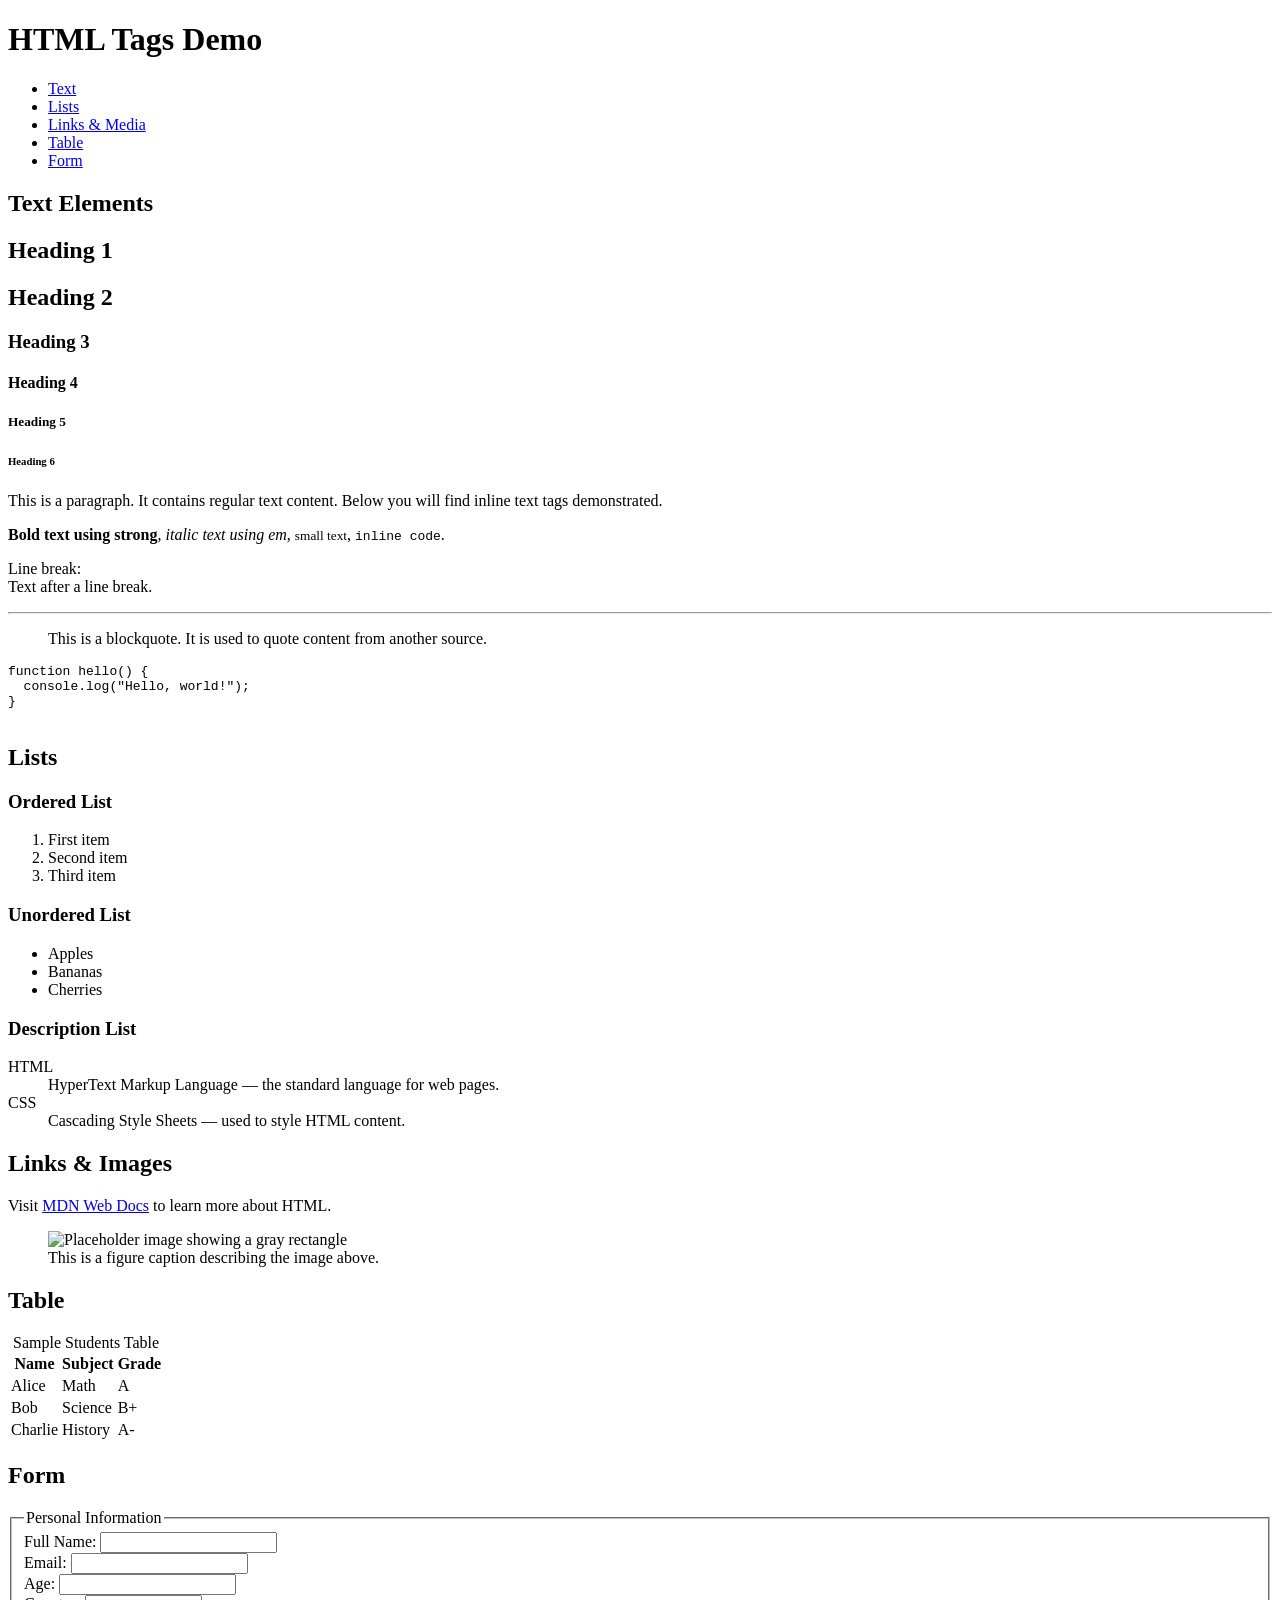
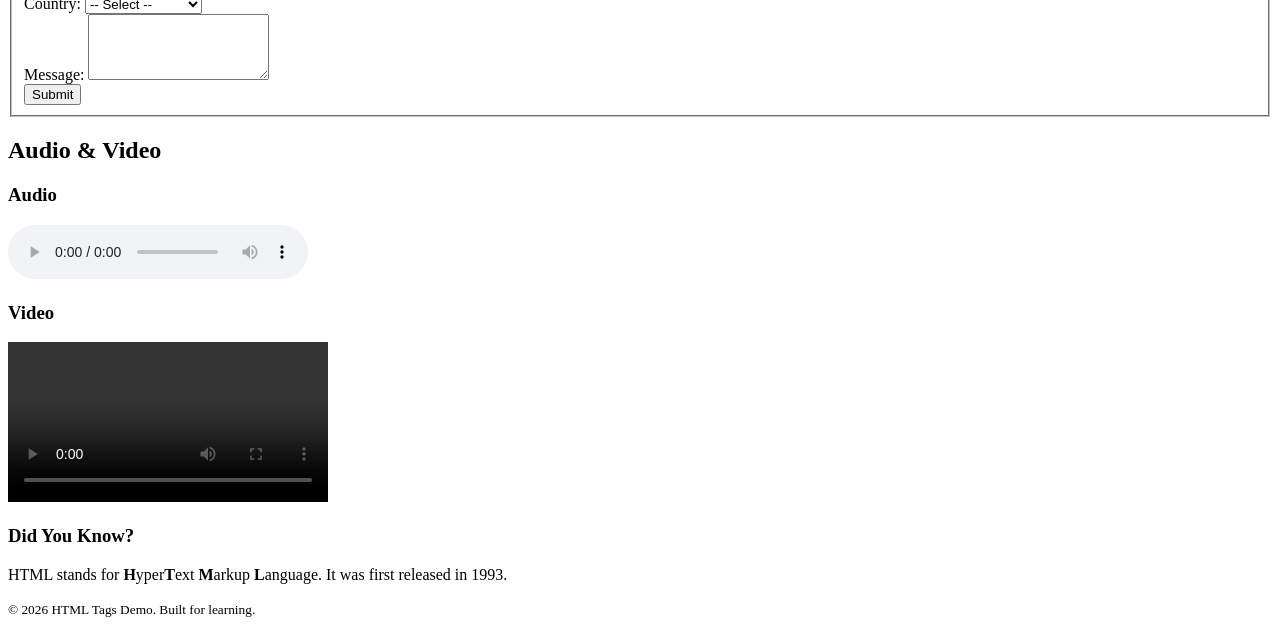
==== index.html @ 5ddc7e0e "html file" ====
<!DOCTYPE html>
<html lang="en">
<head>
  <meta charset="UTF-8">
  <meta name="viewport" content="width=device-width, initial-scale=1.0">
  <title>HTML Tags Demo</title>
</head>
<body>

  <header>
    <h1>HTML Tags Demo</h1>
    <nav>
      <ul>
        <li><a href="#text">Text</a></li>
        <li><a href="#lists">Lists</a></li>
        <li><a href="#media">Links &amp; Media</a></li>
        <li><a href="#table">Table</a></li>
        <li><a href="#form">Form</a></li>
      </ul>
    </nav>
  </header>

  <main>

    <!-- Text Elements -->
    <section id="text">
      <h2>Text Elements</h2>

      <h1>Heading 1</h1>
      <h2>Heading 2</h2>
      <h3>Heading 3</h3>
      <h4>Heading 4</h4>
      <h5>Heading 5</h5>
      <h6>Heading 6</h6>

      <p>This is a paragraph. It contains regular text content. Below you will find inline text tags demonstrated.</p>

      <p>
        <strong>Bold text using strong</strong>,
        <em>italic text using em</em>,
        <small>small text</small>,
        <code>inline code</code>.
      </p>

      <p>Line break:<br>Text after a line break.</p>

      <hr>

      <blockquote>
        This is a blockquote. It is used to quote content from another source.
      </blockquote>

      <pre>
function hello() {
  console.log("Hello, world!");
}
      </pre>
    </section>

    <!-- Lists -->
    <section id="lists">
      <h2>Lists</h2>

      <h3>Ordered List</h3>
      <ol>
        <li>First item</li>
        <li>Second item</li>
        <li>Third item</li>
      </ol>

      <h3>Unordered List</h3>
      <ul>
        <li>Apples</li>
        <li>Bananas</li>
        <li>Cherries</li>
      </ul>

      <h3>Description List</h3>
      <dl>
        <dt>HTML</dt>
        <dd>HyperText Markup Language — the standard language for web pages.</dd>
        <dt>CSS</dt>
        <dd>Cascading Style Sheets — used to style HTML content.</dd>
      </dl>
    </section>

    <!-- Links and Images -->
    <section id="media">
      <h2>Links &amp; Images</h2>

      <p>Visit <a href="https://developer.mozilla.org" target="_blank">MDN Web Docs</a> to learn more about HTML.</p>

      <figure>
        <img src="https://placehold.co/600x200" alt="Placeholder image showing a gray rectangle">
        <figcaption>This is a figure caption describing the image above.</figcaption>
      </figure>
    </section>

    <!-- Table -->
    <section id="table">
      <h2>Table</h2>

      <table>
        <caption>Sample Students Table</caption>
        <thead>
          <tr>
            <th>Name</th>
            <th>Subject</th>
            <th>Grade</th>
          </tr>
        </thead>
        <tbody>
          <tr>
            <td>Alice</td>
            <td>Math</td>
            <td>A</td>
          </tr>
          <tr>
            <td>Bob</td>
            <td>Science</td>
            <td>B+</td>
          </tr>
          <tr>
            <td>Charlie</td>
            <td>History</td>
            <td>A-</td>
          </tr>
        </tbody>
      </table>
    </section>

    <!-- Form -->
    <section id="form">
      <h2>Form</h2>

      <form>
        <fieldset>
          <legend>Personal Information</legend>

          <div>
            <label for="name">Full Name:</label>
            <input type="text" id="name" name="name">
          </div>

          <div>
            <label for="email">Email:</label>
            <input type="email" id="email" name="email">
          </div>

          <div>
            <label for="age">Age:</label>
            <input type="number" id="age" name="age">
          </div>

          <div>
            <label for="country">Country:</label>
            <select id="country" name="country">
              <option value="">-- Select --</option>
              <option value="jp">Japan</option>
              <option value="us">United States</option>
              <option value="uk">United Kingdom</option>
            </select>
          </div>

          <div>
            <label for="message">Message:</label>
            <textarea id="message" name="message" rows="4"></textarea>
          </div>

          <div>
            <button type="submit">Submit</button>
          </div>
        </fieldset>
      </form>
    </section>

    <!-- Audio and Video -->
    <section id="audio-video">
      <h2>Audio &amp; Video</h2>

      <h3>Audio</h3>
      <audio controls>
        <source src="sample.mp3" type="audio/mpeg">
        Your browser does not support the audio element.
      </audio>

      <h3>Video</h3>
      <video controls width="320">
        <source src="sample.mp4" type="video/mp4">
        Your browser does not support the video element.
      </video>
    </section>

    <aside>
      <h3>Did You Know?</h3>
      <p>HTML stands for <strong>H</strong>yper<strong>T</strong>ext <strong>M</strong>arkup <strong>L</strong>anguage. It was first released in 1993.</p>
    </aside>

  </main>

  <footer>
    <p><small>&copy; 2026 HTML Tags Demo. Built for learning.</small></p>
  </footer>

</body>
</html>
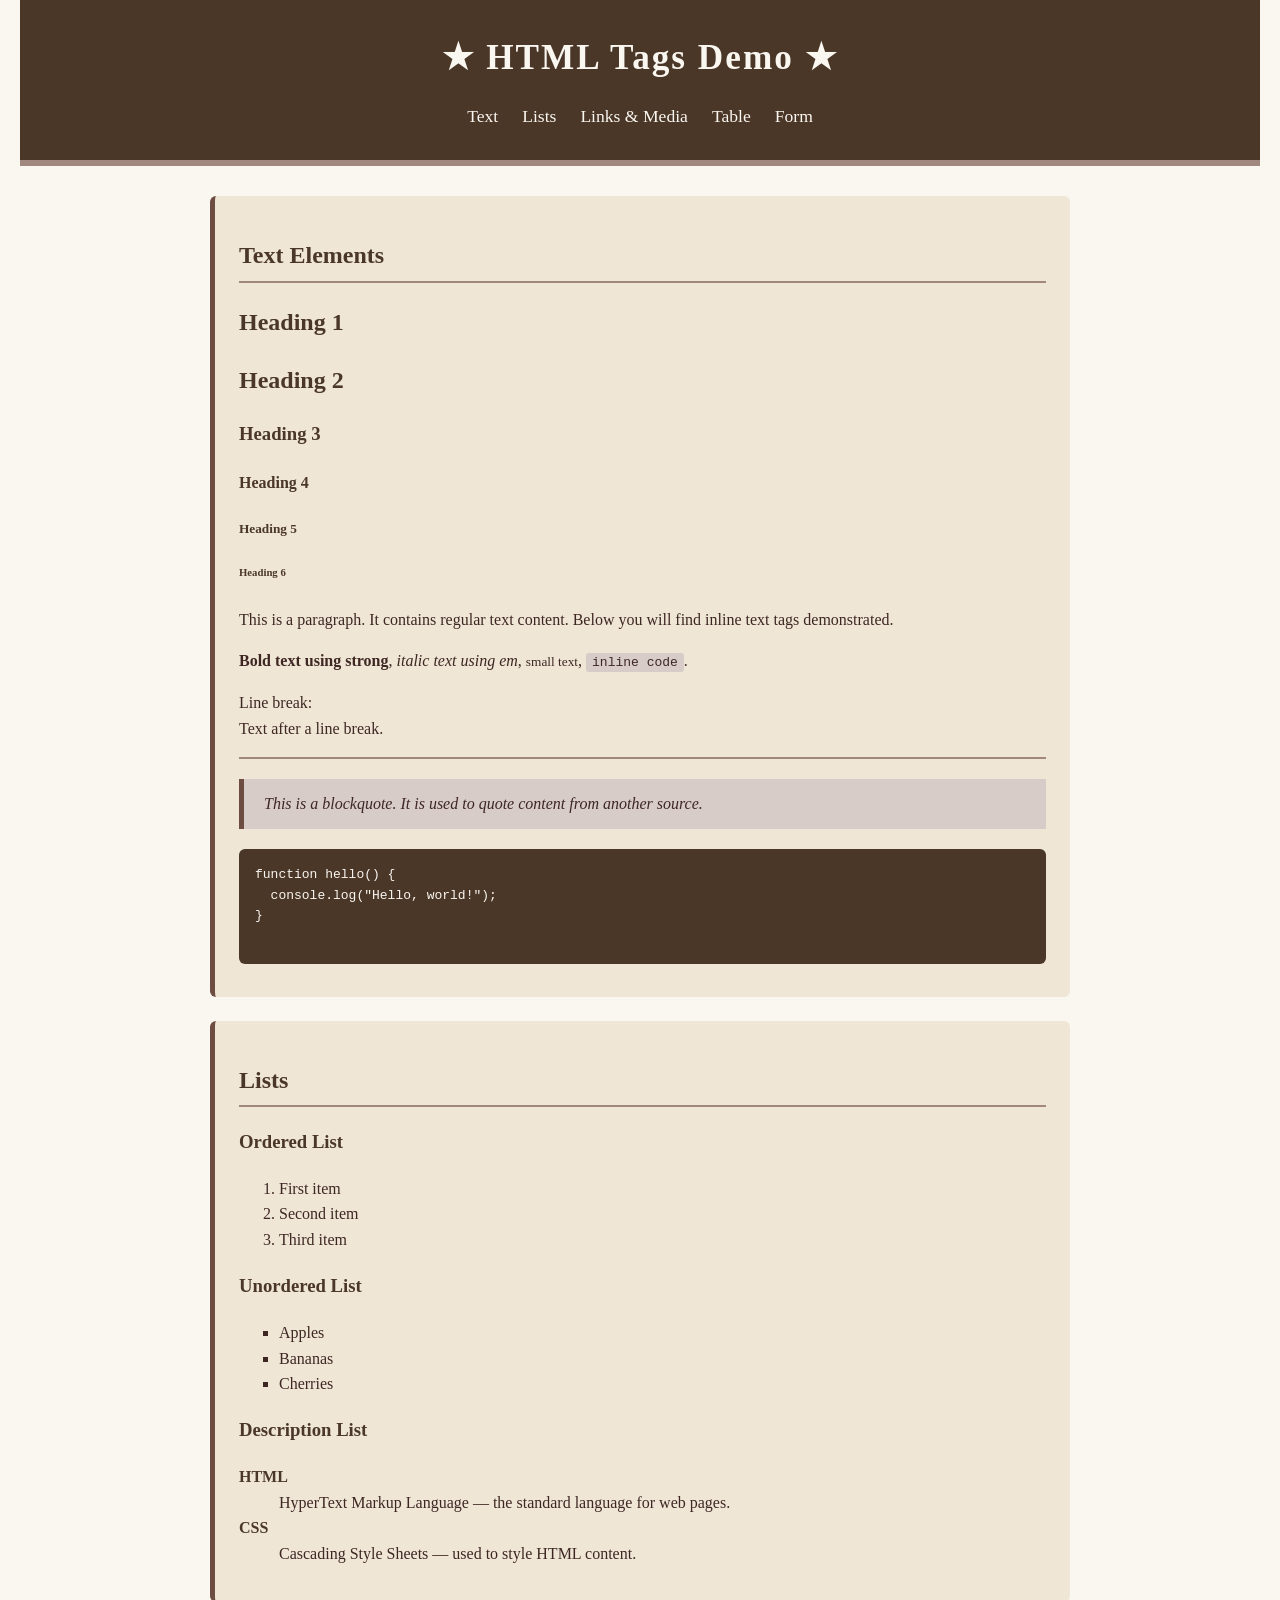
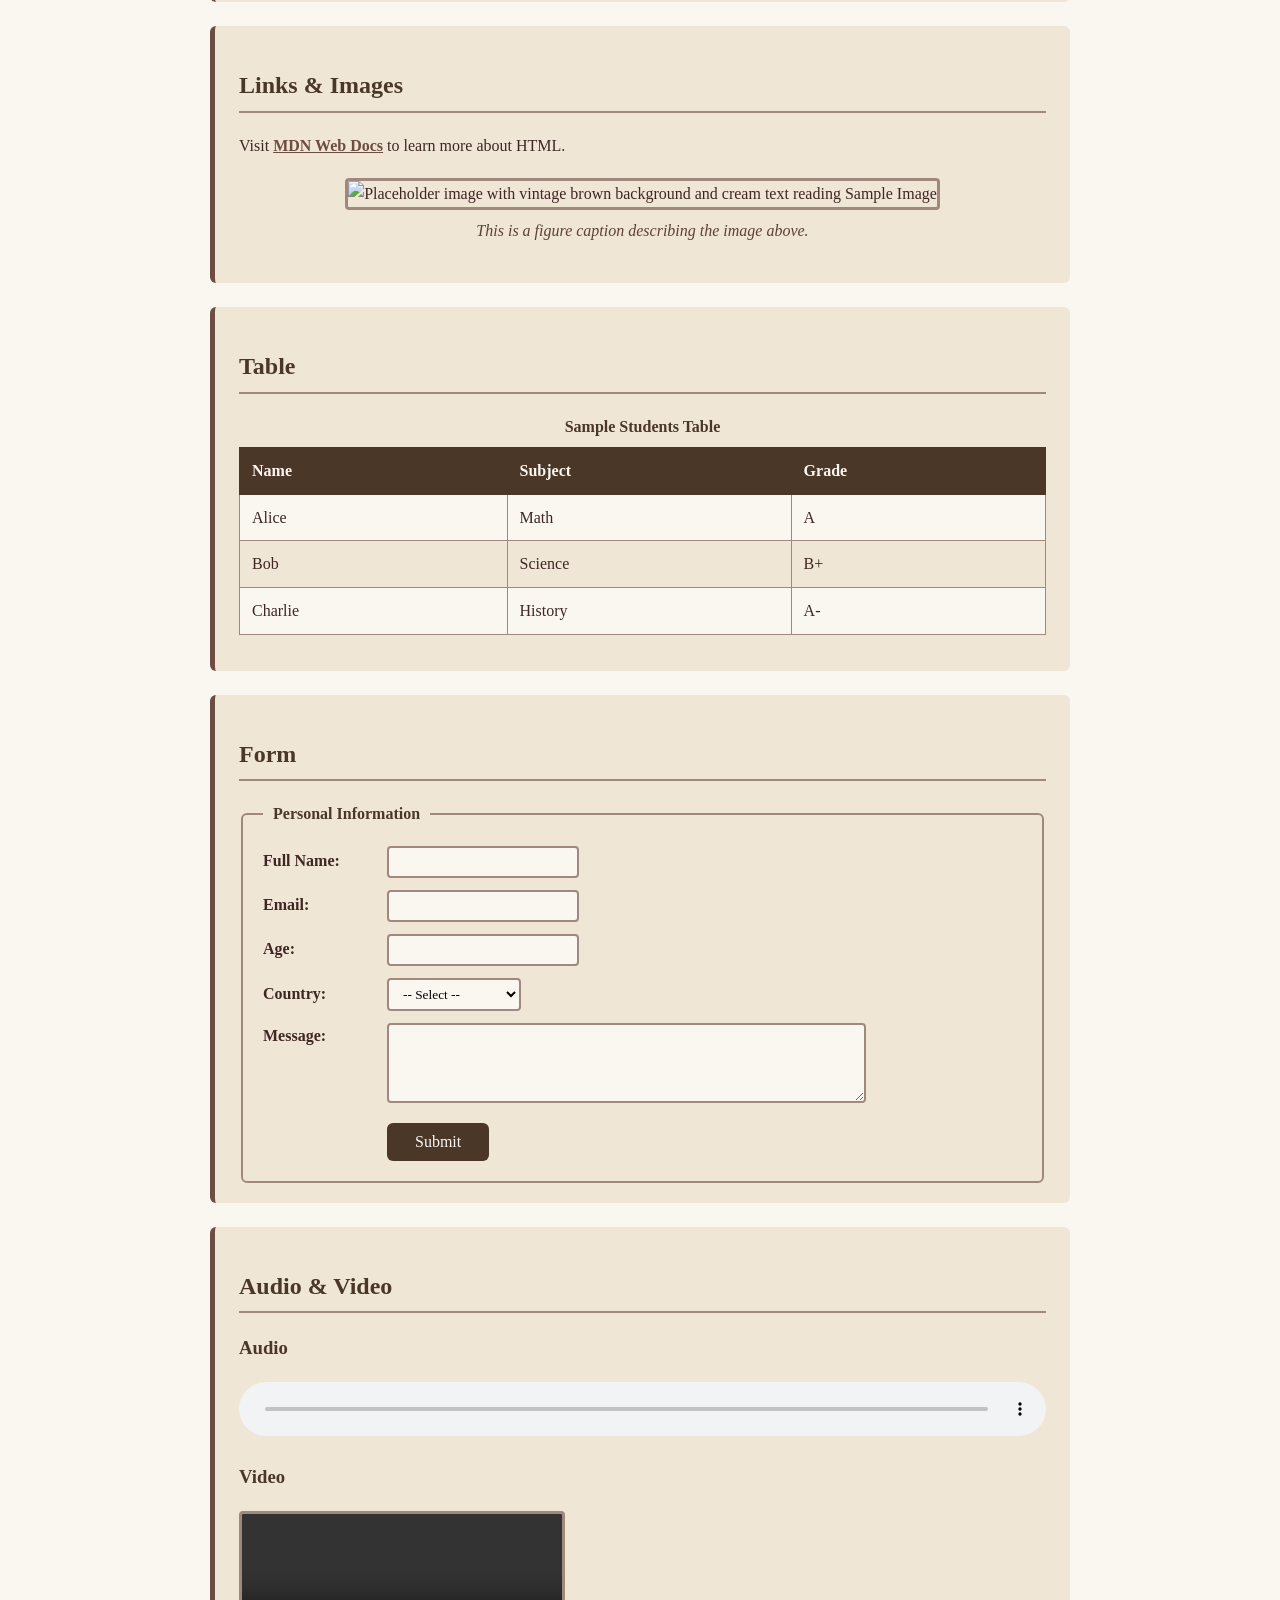
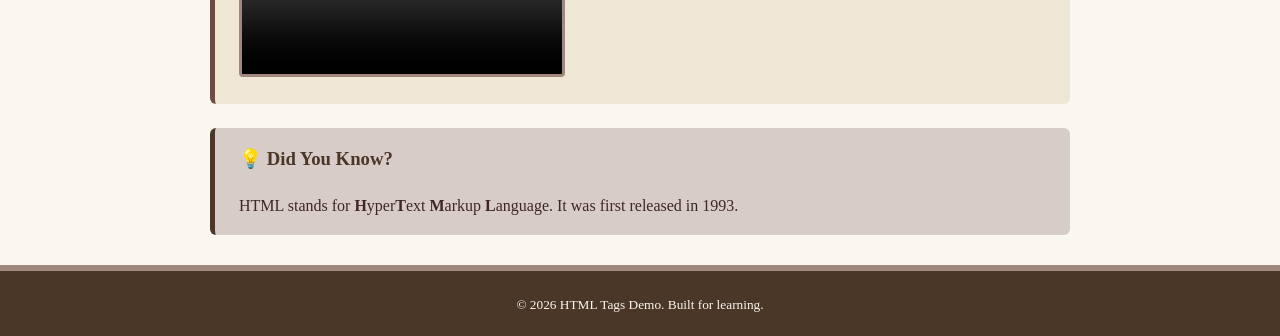
==== commit 0883528b: "update index.html" ====
--- a/index.html
+++ b/index.html
@@ -1,206 +1,607 @@
-<!DOCTYPE html>
+<!doctype html>
 <html lang="en">
-<head>
-  <meta charset="UTF-8">
-  <meta name="viewport" content="width=device-width, initial-scale=1.0">
-  <title>HTML Tags Demo</title>
-</head>
-<body>
-
-  <header>
-    <h1>HTML Tags Demo</h1>
-    <nav>
-      <ul>
-        <li><a href="#text">Text</a></li>
-        <li><a href="#lists">Lists</a></li>
-        <li><a href="#media">Links &amp; Media</a></li>
-        <li><a href="#table">Table</a></li>
-        <li><a href="#form">Form</a></li>
-      </ul>
-    </nav>
-  </header>
-
-  <main>
-
-    <!-- Text Elements -->
-    <section id="text">
-      <h2>Text Elements</h2>
-
-      <h1>Heading 1</h1>
-      <h2>Heading 2</h2>
-      <h3>Heading 3</h3>
-      <h4>Heading 4</h4>
-      <h5>Heading 5</h5>
-      <h6>Heading 6</h6>
-
-      <p>This is a paragraph. It contains regular text content. Below you will find inline text tags demonstrated.</p>
-
-      <p>
-        <strong>Bold text using strong</strong>,
-        <em>italic text using em</em>,
-        <small>small text</small>,
-        <code>inline code</code>.
-      </p>
-
-      <p>Line break:<br>Text after a line break.</p>
-
-      <hr>
-
-      <blockquote>
-        This is a blockquote. It is used to quote content from another source.
-      </blockquote>
-
-      <pre>
+  <head>
+    <meta charset="UTF-8" />
+    <meta name="viewport" content="width=device-width, initial-scale=1.0" />
+    <title>HTML Tags Demo</title>
+  </head>
+  <body
+    style="
+      margin: 0;
+      background: #faf6f0;
+      color: #3e2723;
+      font-family: Georgia, &quot;Times New Roman&quot;, serif;
+      line-height: 1.6;
+      padding: 0 20px;
+    "
+  >
+    <header
+      style="
+        background: #4a3728;
+        color: #faf6f0;
+        padding: 30px 20px;
+        text-align: center;
+        border-bottom: 6px solid #a1887f;
+      "
+    >
+      <h1 style="margin: 0; font-size: 2.2em; letter-spacing: 2px">
+        &#9733; HTML Tags Demo &#9733;
+      </h1>
+      <nav>
+        <ul
+          style="
+            list-style: none;
+            padding: 0;
+            margin: 16px 0 0;
+            display: flex;
+            justify-content: center;
+            gap: 24px;
+            flex-wrap: wrap;
+          "
+        >
+          <li>
+            <a
+              href="#text"
+              style="
+                color: #faf6f0;
+                text-decoration: none;
+                font-size: 1.1em;
+                border-bottom: 2px solid transparent;
+                padding-bottom: 4px;
+              "
+              >Text</a
+            >
+          </li>
+          <li>
+            <a
+              href="#lists"
+              style="
+                color: #faf6f0;
+                text-decoration: none;
+                font-size: 1.1em;
+                border-bottom: 2px solid transparent;
+                padding-bottom: 4px;
+              "
+              >Lists</a
+            >
+          </li>
+          <li>
+            <a
+              href="#media"
+              style="
+                color: #faf6f0;
+                text-decoration: none;
+                font-size: 1.1em;
+                border-bottom: 2px solid transparent;
+                padding-bottom: 4px;
+              "
+              >Links &amp; Media</a
+            >
+          </li>
+          <li>
+            <a
+              href="#table"
+              style="
+                color: #faf6f0;
+                text-decoration: none;
+                font-size: 1.1em;
+                border-bottom: 2px solid transparent;
+                padding-bottom: 4px;
+              "
+              >Table</a
+            >
+          </li>
+          <li>
+            <a
+              href="#form"
+              style="
+                color: #faf6f0;
+                text-decoration: none;
+                font-size: 1.1em;
+                border-bottom: 2px solid transparent;
+                padding-bottom: 4px;
+              "
+              >Form</a
+            >
+          </li>
+        </ul>
+      </nav>
+    </header>
+
+    <main style="max-width: 860px; margin: 30px auto">
+      <!-- Text Elements -->
+      <section
+        id="text"
+        style="
+          background: #efe6d6;
+          padding: 20px 24px;
+          border-radius: 6px;
+          margin-bottom: 24px;
+          border-left: 5px solid #6d4c41;
+        "
+      >
+        <h2
+          style="
+            color: #4a3728;
+            border-bottom: 2px solid #a1887f;
+            padding-bottom: 6px;
+          "
+        >
+          Text Elements
+        </h2>
+
+        <h1 style="color: #4a3728">Heading 1</h1>
+        <h2 style="color: #4a3728">Heading 2</h2>
+        <h3 style="color: #4a3728">Heading 3</h3>
+        <h4 style="color: #4a3728">Heading 4</h4>
+        <h5 style="color: #4a3728">Heading 5</h5>
+        <h6 style="color: #4a3728">Heading 6</h6>
+
+        <p>
+          This is a paragraph. It contains regular text content. Below you will
+          find inline text tags demonstrated.
+        </p>
+
+        <p>
+          <strong>Bold text using strong</strong>,
+          <em>italic text using em</em>, <small>small text</small>,
+          <code
+            style="background: #d7ccc8; padding: 2px 6px; border-radius: 3px"
+            >inline code</code
+          >.
+        </p>
+
+        <p>Line break:<br />Text after a line break.</p>
+
+        <hr style="border: none; border-top: 2px solid #a1887f" />
+
+        <blockquote
+          style="
+            background: #d7ccc8;
+            padding: 12px 20px;
+            border-left: 5px solid #6d4c41;
+            margin: 20px 0;
+            font-style: italic;
+          "
+        >
+          This is a blockquote. It is used to quote content from another source.
+        </blockquote>
+
+        <pre
+          style="
+            background: #4a3728;
+            color: #faf6f0;
+            padding: 16px;
+            border-radius: 6px;
+            overflow-x: auto;
+          "
+        >
 function hello() {
   console.log("Hello, world!");
 }
-      </pre>
-    </section>
-
-    <!-- Lists -->
-    <section id="lists">
-      <h2>Lists</h2>
-
-      <h3>Ordered List</h3>
-      <ol>
-        <li>First item</li>
-        <li>Second item</li>
-        <li>Third item</li>
-      </ol>
-
-      <h3>Unordered List</h3>
-      <ul>
-        <li>Apples</li>
-        <li>Bananas</li>
-        <li>Cherries</li>
-      </ul>
-
-      <h3>Description List</h3>
-      <dl>
-        <dt>HTML</dt>
-        <dd>HyperText Markup Language — the standard language for web pages.</dd>
-        <dt>CSS</dt>
-        <dd>Cascading Style Sheets — used to style HTML content.</dd>
-      </dl>
-    </section>
-
-    <!-- Links and Images -->
-    <section id="media">
-      <h2>Links &amp; Images</h2>
-
-      <p>Visit <a href="https://developer.mozilla.org" target="_blank">MDN Web Docs</a> to learn more about HTML.</p>
-
-      <figure>
-        <img src="https://placehold.co/600x200" alt="Placeholder image showing a gray rectangle">
-        <figcaption>This is a figure caption describing the image above.</figcaption>
-      </figure>
-    </section>
-
-    <!-- Table -->
-    <section id="table">
-      <h2>Table</h2>
-
-      <table>
-        <caption>Sample Students Table</caption>
-        <thead>
-          <tr>
-            <th>Name</th>
-            <th>Subject</th>
-            <th>Grade</th>
-          </tr>
-        </thead>
-        <tbody>
-          <tr>
-            <td>Alice</td>
-            <td>Math</td>
-            <td>A</td>
-          </tr>
-          <tr>
-            <td>Bob</td>
-            <td>Science</td>
-            <td>B+</td>
-          </tr>
-          <tr>
-            <td>Charlie</td>
-            <td>History</td>
-            <td>A-</td>
-          </tr>
-        </tbody>
-      </table>
-    </section>
-
-    <!-- Form -->
-    <section id="form">
-      <h2>Form</h2>
-
-      <form>
-        <fieldset>
-          <legend>Personal Information</legend>
-
-          <div>
-            <label for="name">Full Name:</label>
-            <input type="text" id="name" name="name">
-          </div>
-
-          <div>
-            <label for="email">Email:</label>
-            <input type="email" id="email" name="email">
-          </div>
-
-          <div>
-            <label for="age">Age:</label>
-            <input type="number" id="age" name="age">
-          </div>
-
-          <div>
-            <label for="country">Country:</label>
-            <select id="country" name="country">
-              <option value="">-- Select --</option>
-              <option value="jp">Japan</option>
-              <option value="us">United States</option>
-              <option value="uk">United Kingdom</option>
-            </select>
-          </div>
-
-          <div>
-            <label for="message">Message:</label>
-            <textarea id="message" name="message" rows="4"></textarea>
-          </div>
-
-          <div>
-            <button type="submit">Submit</button>
-          </div>
-        </fieldset>
-      </form>
-    </section>
-
-    <!-- Audio and Video -->
-    <section id="audio-video">
-      <h2>Audio &amp; Video</h2>
-
-      <h3>Audio</h3>
-      <audio controls>
-        <source src="sample.mp3" type="audio/mpeg">
-        Your browser does not support the audio element.
-      </audio>
-
-      <h3>Video</h3>
-      <video controls width="320">
-        <source src="sample.mp4" type="video/mp4">
-        Your browser does not support the video element.
-      </video>
-    </section>
-
-    <aside>
-      <h3>Did You Know?</h3>
-      <p>HTML stands for <strong>H</strong>yper<strong>T</strong>ext <strong>M</strong>arkup <strong>L</strong>anguage. It was first released in 1993.</p>
-    </aside>
-
-  </main>
-
-  <footer>
-    <p><small>&copy; 2026 HTML Tags Demo. Built for learning.</small></p>
-  </footer>
-
-</body>
+      </pre
+        >
+      </section>
+
+      <!-- Lists -->
+      <section
+        id="lists"
+        style="
+          background: #efe6d6;
+          padding: 20px 24px;
+          border-radius: 6px;
+          margin-bottom: 24px;
+          border-left: 5px solid #6d4c41;
+        "
+      >
+        <h2
+          style="
+            color: #4a3728;
+            border-bottom: 2px solid #a1887f;
+            padding-bottom: 6px;
+          "
+        >
+          Lists
+        </h2>
+
+        <h3 style="color: #4a3728">Ordered List</h3>
+        <ol>
+          <li>First item</li>
+          <li>Second item</li>
+          <li>Third item</li>
+        </ol>
+
+        <h3 style="color: #4a3728">Unordered List</h3>
+        <ul style="list-style-type: square">
+          <li>Apples</li>
+          <li>Bananas</li>
+          <li>Cherries</li>
+        </ul>
+
+        <h3 style="color: #4a3728">Description List</h3>
+        <dl>
+          <dt style="font-weight: bold; color: #4a3728">HTML</dt>
+          <dd>
+            HyperText Markup Language — the standard language for web pages.
+          </dd>
+          <dt style="font-weight: bold; color: #4a3728">CSS</dt>
+          <dd>Cascading Style Sheets — used to style HTML content.</dd>
+        </dl>
+      </section>
+
+      <!-- Links and Images -->
+      <section
+        id="media"
+        style="
+          background: #efe6d6;
+          padding: 20px 24px;
+          border-radius: 6px;
+          margin-bottom: 24px;
+          border-left: 5px solid #6d4c41;
+        "
+      >
+        <h2
+          style="
+            color: #4a3728;
+            border-bottom: 2px solid #a1887f;
+            padding-bottom: 6px;
+          "
+        >
+          Links &amp; Images
+        </h2>
+
+        <p>
+          Visit
+          <a
+            href="https://developer.mozilla.org"
+            target="_blank"
+            style="color: #6d4c41; font-weight: bold"
+            >MDN Web Docs</a
+          >
+          to learn more about HTML.
+        </p>
+
+        <figure style="margin: 20px 0; text-align: center">
+          <img
+            src="https://placehold.co/600x200/4a3728/faf6f0?text=Sample+Image"
+            alt="Placeholder image with vintage brown background and cream text reading Sample Image"
+            style="
+              max-width: 100%;
+              height: auto;
+              border: 3px solid #a1887f;
+              border-radius: 4px;
+            "
+          />
+          <figcaption
+            style="margin-top: 8px; font-style: italic; color: #5d4037"
+          >
+            This is a figure caption describing the image above.
+          </figcaption>
+        </figure>
+      </section>
+
+      <!-- Table -->
+      <section
+        id="table"
+        style="
+          background: #efe6d6;
+          padding: 20px 24px;
+          border-radius: 6px;
+          margin-bottom: 24px;
+          border-left: 5px solid #6d4c41;
+        "
+      >
+        <h2
+          style="
+            color: #4a3728;
+            border-bottom: 2px solid #a1887f;
+            padding-bottom: 6px;
+          "
+        >
+          Table
+        </h2>
+
+        <table style="width: 100%; border-collapse: collapse; margin: 16px 0">
+          <caption
+            style="margin-bottom: 8px; font-weight: bold; color: #4a3728"
+          >
+            Sample Students Table
+          </caption>
+          <thead>
+            <tr style="background: #4a3728; color: #faf6f0">
+              <th
+                style="
+                  padding: 10px 12px;
+                  border: 1px solid #4a3728;
+                  text-align: left;
+                "
+              >
+                Name
+              </th>
+              <th
+                style="
+                  padding: 10px 12px;
+                  border: 1px solid #4a3728;
+                  text-align: left;
+                "
+              >
+                Subject
+              </th>
+              <th
+                style="
+                  padding: 10px 12px;
+                  border: 1px solid #4a3728;
+                  text-align: left;
+                "
+              >
+                Grade
+              </th>
+            </tr>
+          </thead>
+          <tbody>
+            <tr style="background: #faf6f0">
+              <td style="padding: 10px 12px; border: 1px solid #a1887f">
+                Alice
+              </td>
+              <td style="padding: 10px 12px; border: 1px solid #a1887f">
+                Math
+              </td>
+              <td style="padding: 10px 12px; border: 1px solid #a1887f">A</td>
+            </tr>
+            <tr style="background: #efe6d6">
+              <td style="padding: 10px 12px; border: 1px solid #a1887f">Bob</td>
+              <td style="padding: 10px 12px; border: 1px solid #a1887f">
+                Science
+              </td>
+              <td style="padding: 10px 12px; border: 1px solid #a1887f">B+</td>
+            </tr>
+            <tr style="background: #faf6f0">
+              <td style="padding: 10px 12px; border: 1px solid #a1887f">
+                Charlie
+              </td>
+              <td style="padding: 10px 12px; border: 1px solid #a1887f">
+                History
+              </td>
+              <td style="padding: 10px 12px; border: 1px solid #a1887f">A-</td>
+            </tr>
+          </tbody>
+        </table>
+      </section>
+
+      <!-- Form -->
+      <section
+        id="form"
+        style="
+          background: #efe6d6;
+          padding: 20px 24px;
+          border-radius: 6px;
+          margin-bottom: 24px;
+          border-left: 5px solid #6d4c41;
+        "
+      >
+        <h2
+          style="
+            color: #4a3728;
+            border-bottom: 2px solid #a1887f;
+            padding-bottom: 6px;
+          "
+        >
+          Form
+        </h2>
+
+        <form>
+          <fieldset
+            style="border: 2px solid #a1887f; padding: 20px; border-radius: 6px"
+          >
+            <legend style="padding: 0 10px; font-weight: bold; color: #4a3728">
+              Personal Information
+            </legend>
+
+            <div style="margin-bottom: 12px">
+              <label
+                for="name"
+                style="display: inline-block; width: 120px; font-weight: bold"
+                >Full Name:</label
+              >
+              <input
+                type="text"
+                id="name"
+                name="name"
+                style="
+                  padding: 6px 10px;
+                  border: 2px solid #a1887f;
+                  border-radius: 4px;
+                  background: #faf6f0;
+                  font-family: inherit;
+                "
+              />
+            </div>
+
+            <div style="margin-bottom: 12px">
+              <label
+                for="email"
+                style="display: inline-block; width: 120px; font-weight: bold"
+                >Email:</label
+              >
+              <input
+                type="email"
+                id="email"
+                name="email"
+                style="
+                  padding: 6px 10px;
+                  border: 2px solid #a1887f;
+                  border-radius: 4px;
+                  background: #faf6f0;
+                  font-family: inherit;
+                "
+              />
+            </div>
+
+            <div style="margin-bottom: 12px">
+              <label
+                for="age"
+                style="display: inline-block; width: 120px; font-weight: bold"
+                >Age:</label
+              >
+              <input
+                type="number"
+                id="age"
+                name="age"
+                style="
+                  padding: 6px 10px;
+                  border: 2px solid #a1887f;
+                  border-radius: 4px;
+                  background: #faf6f0;
+                  font-family: inherit;
+                "
+              />
+            </div>
+
+            <div style="margin-bottom: 12px">
+              <label
+                for="country"
+                style="display: inline-block; width: 120px; font-weight: bold"
+                >Country:</label
+              >
+              <select
+                id="country"
+                name="country"
+                style="
+                  padding: 6px 10px;
+                  border: 2px solid #a1887f;
+                  border-radius: 4px;
+                  background: #faf6f0;
+                  font-family: inherit;
+                "
+              >
+                <option value="">-- Select --</option>
+                <option value="jp">Japan</option>
+                <option value="us">United States</option>
+                <option value="uk">United Kingdom</option>
+              </select>
+            </div>
+
+            <div style="margin-bottom: 12px">
+              <label
+                for="message"
+                style="
+                  display: inline-block;
+                  width: 120px;
+                  font-weight: bold;
+                  vertical-align: top;
+                "
+                >Message:</label
+              >
+              <textarea
+                id="message"
+                name="message"
+                rows="4"
+                style="
+                  padding: 6px 10px;
+                  border: 2px solid #a1887f;
+                  border-radius: 4px;
+                  background: #faf6f0;
+                  font-family: inherit;
+                  width: 60%;
+                "
+              ></textarea>
+            </div>
+
+            <div style="margin-left: 124px">
+              <button
+                type="submit"
+                style="
+                  background: #4a3728;
+                  color: #faf6f0;
+                  border: none;
+                  padding: 10px 28px;
+                  border-radius: 6px;
+                  font-size: 1em;
+                  font-family: inherit;
+                  cursor: pointer;
+                "
+              >
+                Submit
+              </button>
+            </div>
+          </fieldset>
+        </form>
+      </section>
+
+      <!-- Audio and Video -->
+      <section
+        id="audio-video"
+        style="
+          background: #efe6d6;
+          padding: 20px 24px;
+          border-radius: 6px;
+          margin-bottom: 24px;
+          border-left: 5px solid #6d4c41;
+        "
+      >
+        <h2
+          style="
+            color: #4a3728;
+            border-bottom: 2px solid #a1887f;
+            padding-bottom: 6px;
+          "
+        >
+          Audio &amp; Video
+        </h2>
+
+        <h3 style="color: #4a3728">Audio</h3>
+        <audio controls style="width: 100%">
+          <source src="sample.mp3" type="audio/mpeg" />
+          Your browser does not support the audio element.
+        </audio>
+
+        <h3 style="color: #4a3728">Video</h3>
+        <video
+          controls
+          width="320"
+          style="
+            max-width: 100%;
+            height: auto;
+            border: 3px solid #a1887f;
+            border-radius: 4px;
+          "
+        >
+          <source src="sample.mp4" type="video/mp4" />
+          Your browser does not support the video element.
+        </video>
+      </section>
+
+      <aside
+        style="
+          background: #d7ccc8;
+          padding: 16px 24px;
+          border-radius: 6px;
+          margin-bottom: 24px;
+          border-left: 5px solid #4a3728;
+        "
+      >
+        <h3 style="color: #4a3728; margin-top: 0">&#128161; Did You Know?</h3>
+        <p style="margin-bottom: 0">
+          HTML stands for <strong>H</strong>yper<strong>T</strong>ext
+          <strong>M</strong>arkup <strong>L</strong>anguage. It was first
+          released in 1993.
+        </p>
+      </aside>
+    </main>
+
+    <footer
+      style="
+        background: #4a3728;
+        color: #faf6f0;
+        text-align: center;
+        padding: 20px;
+        margin: 0 -20px;
+        border-top: 6px solid #a1887f;
+      "
+    >
+      <p style="margin: 0">
+        <small>&copy; 2026 HTML Tags Demo. Built for learning.</small>
+      </p>
+    </footer>
+  </body>
 </html>
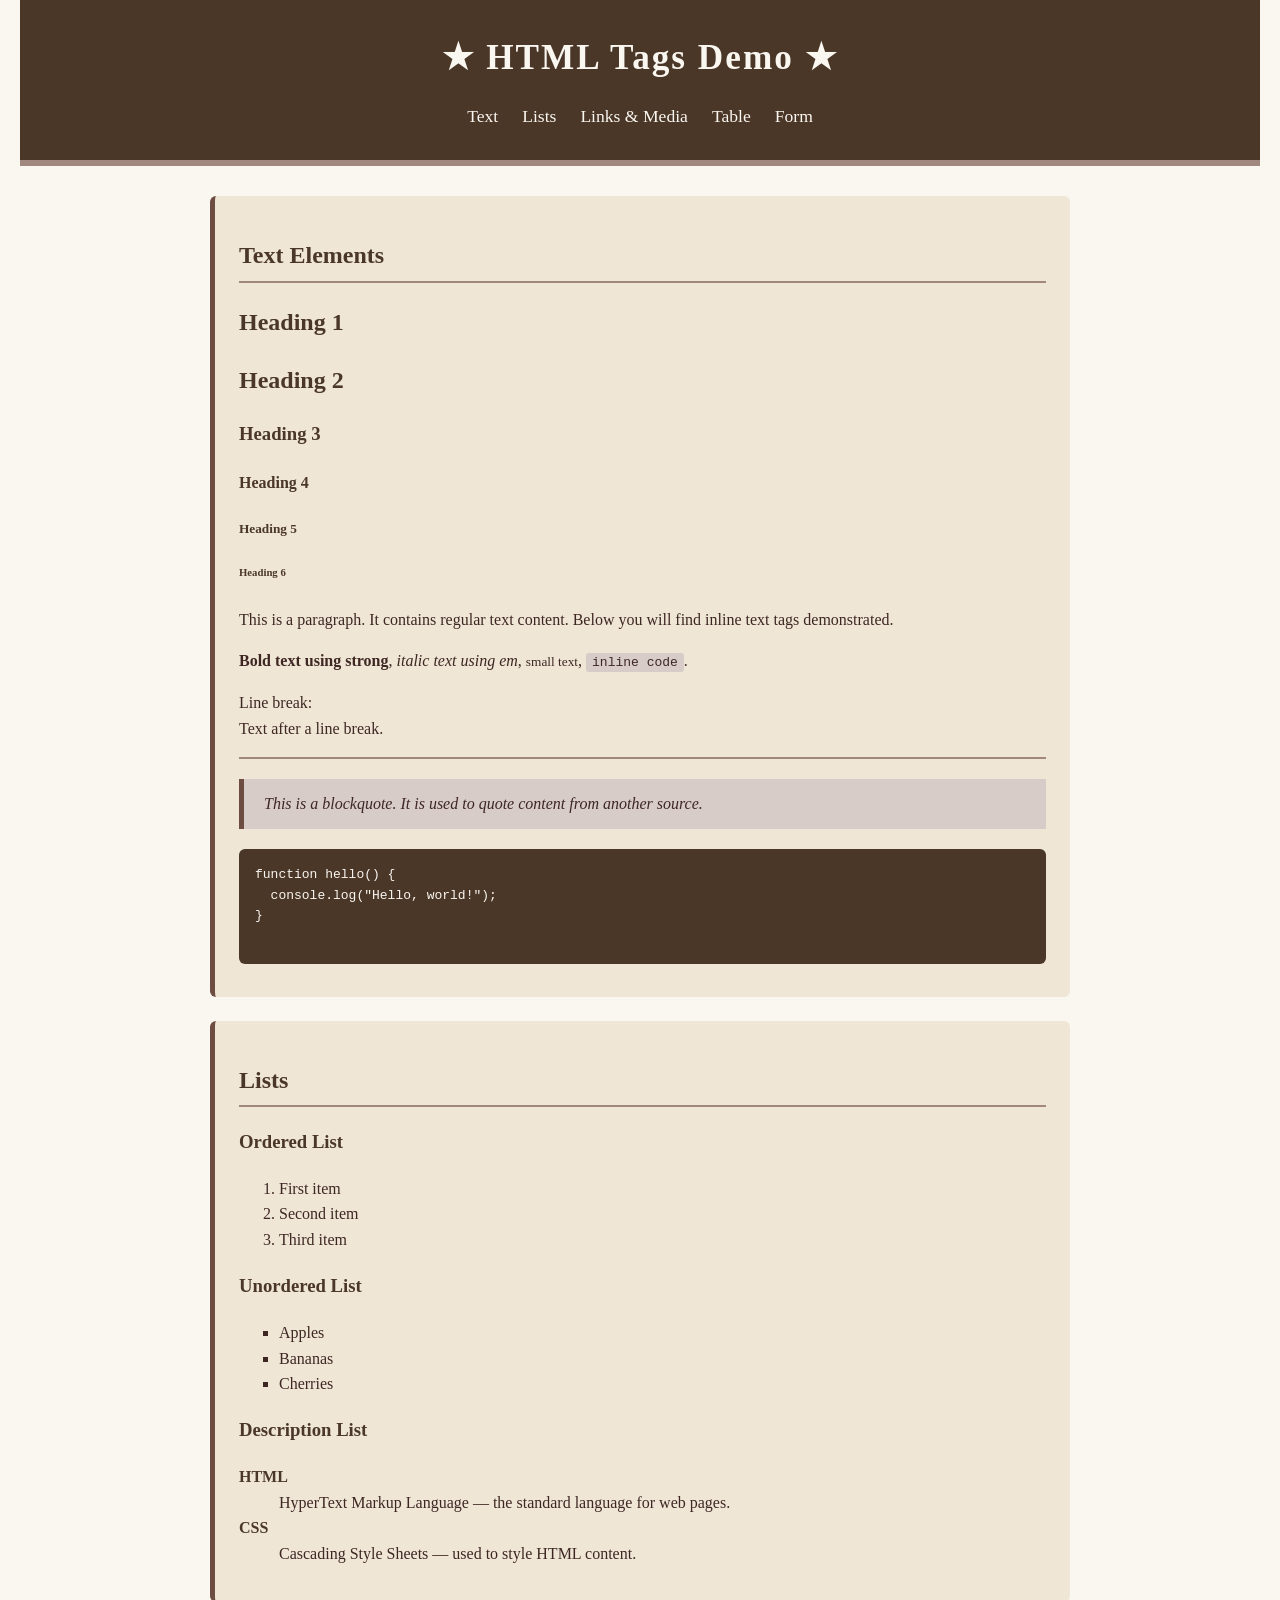
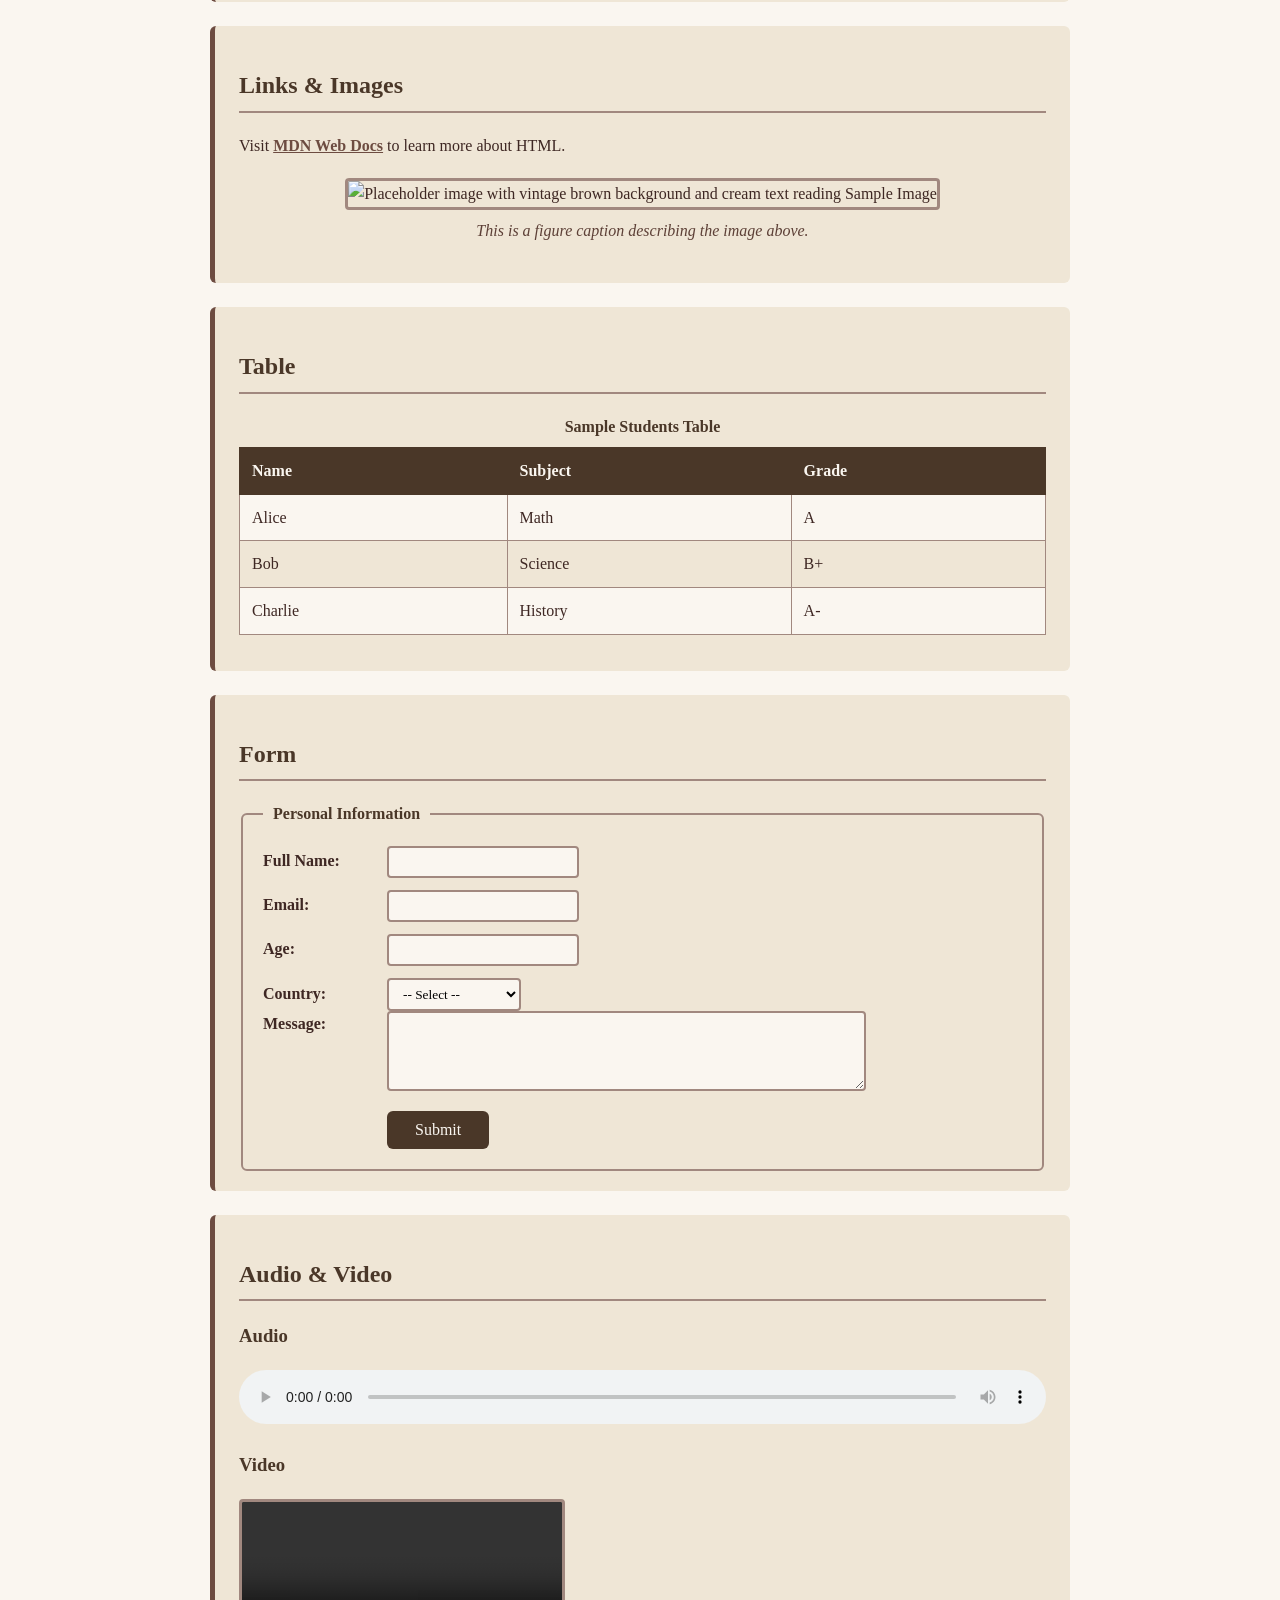
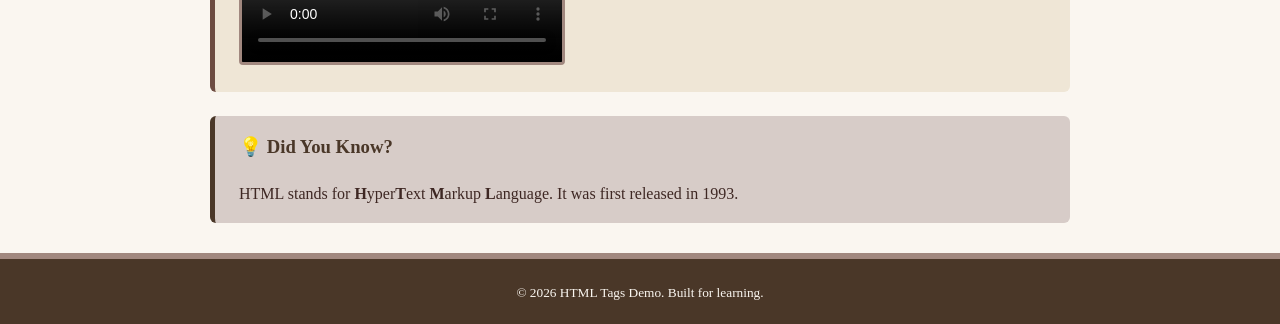
==== commit 1ae6397d: "update all" ====
--- a/index.html
+++ b/index.html
@@ -457,7 +457,7 @@
               />
             </div>
 
-            <div style="margin-bottom: 12px">
+            <div gstyle="margin-bottom: 12px">
               <label
                 for="country"
                 style="display: inline-block; width: 120px; font-weight: bold"
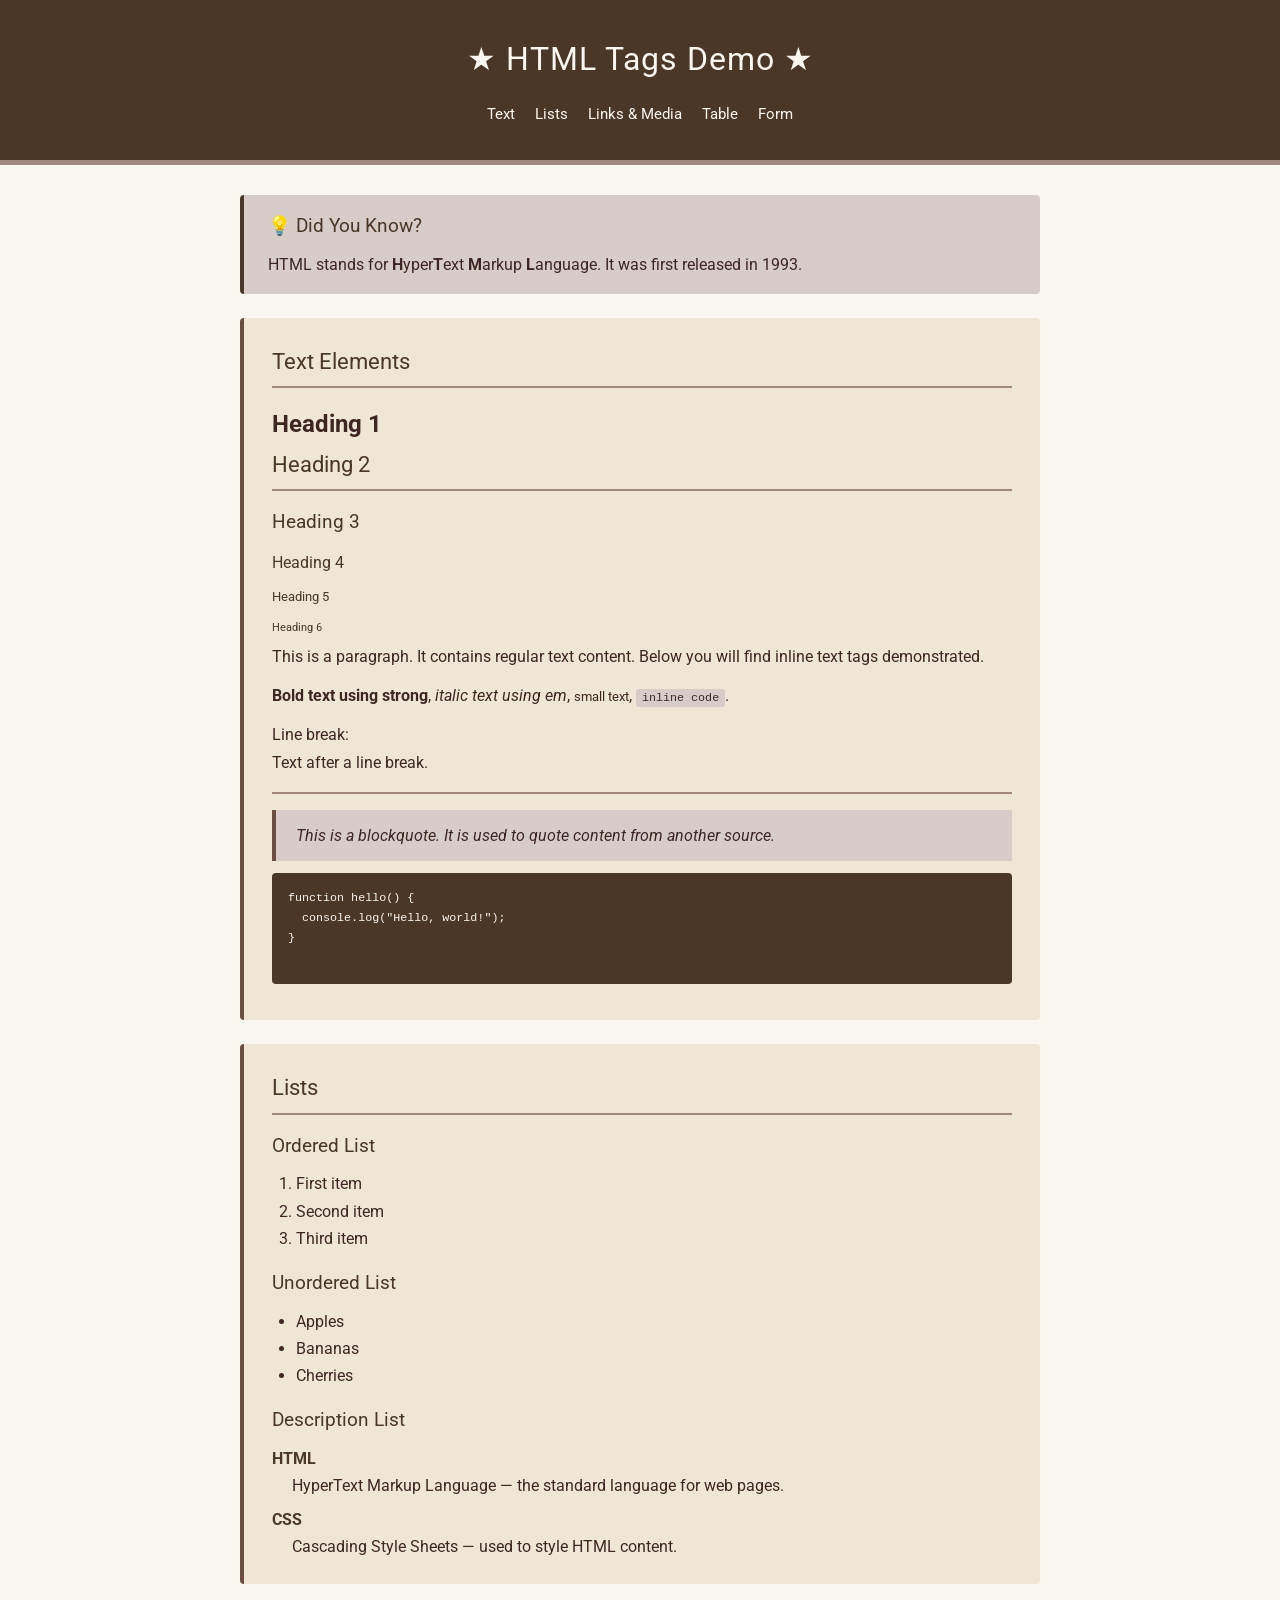
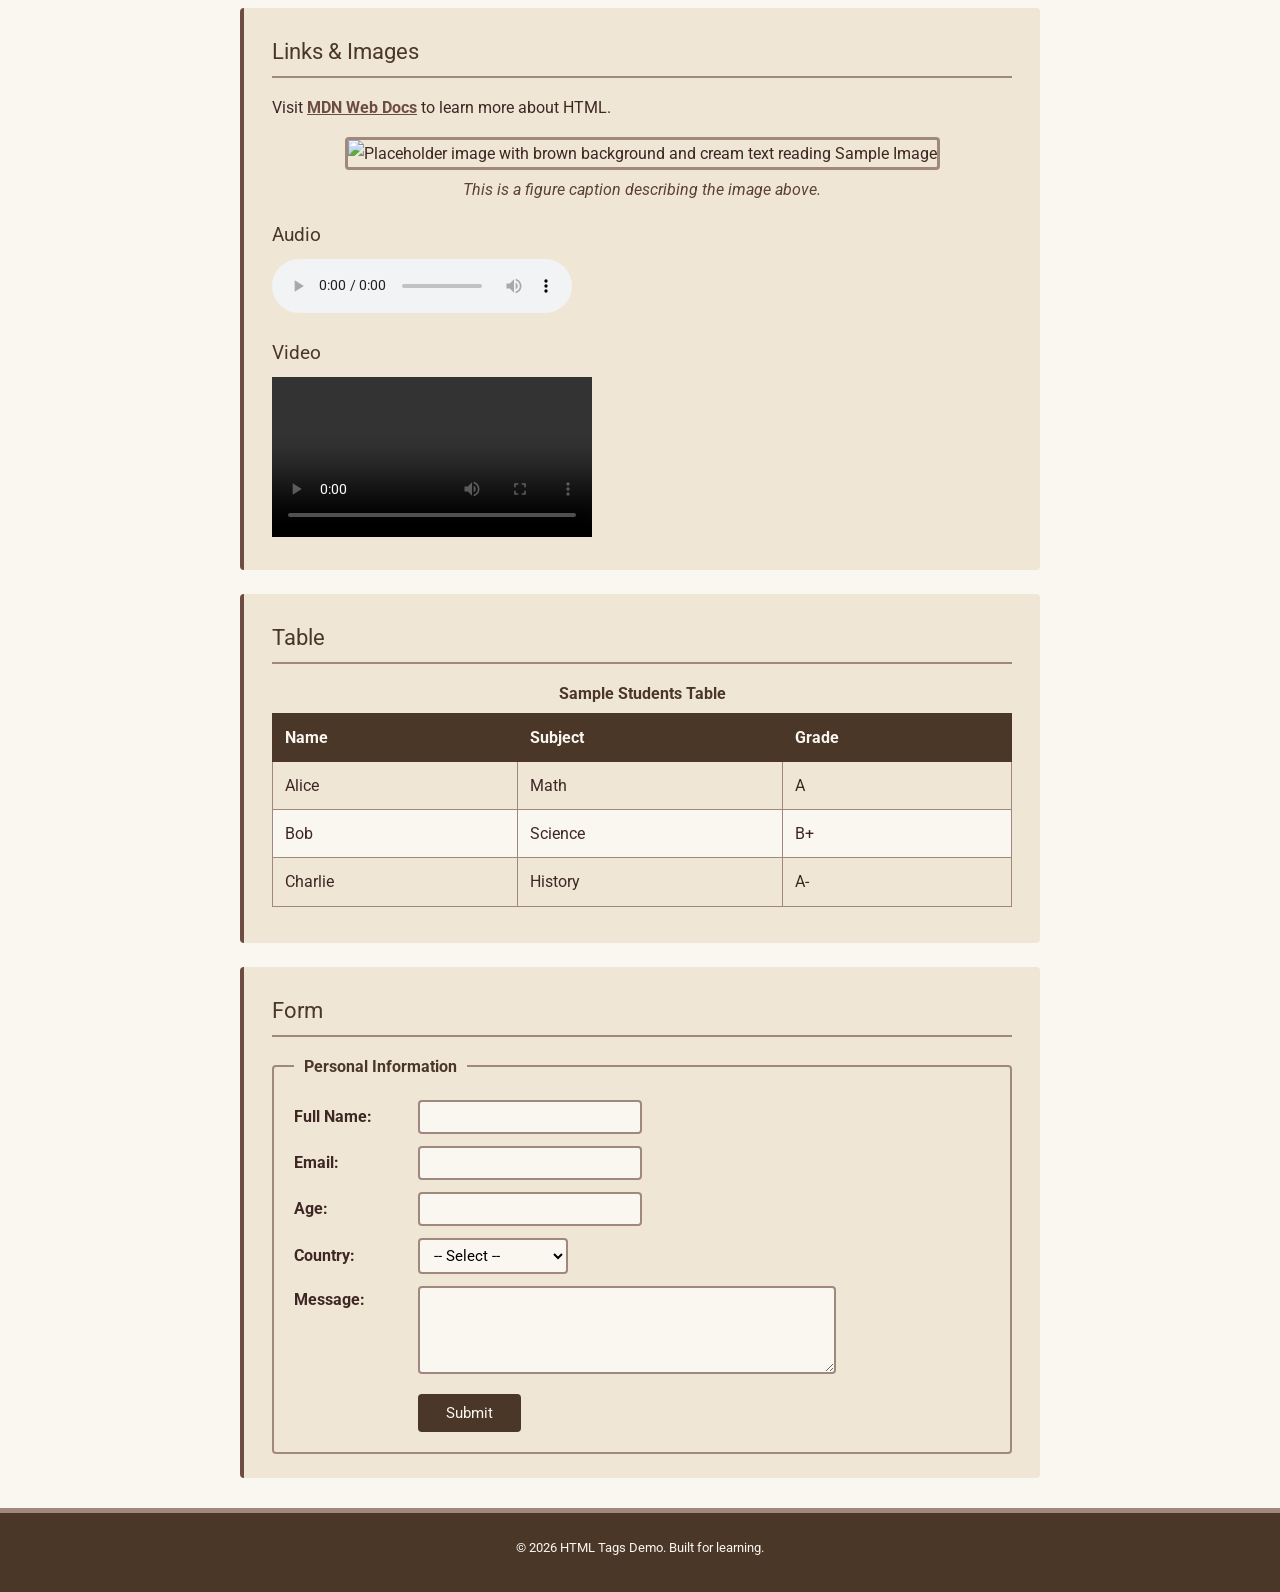
==== commit 4f8dcb84: "added data in an array and object, renderd in html page" ====
--- a/index.html
+++ b/index.html
@@ -1,607 +1,374 @@
 <!doctype html>
 <html lang="en">
-  <head>
-    <meta charset="UTF-8" />
-    <meta name="viewport" content="width=device-width, initial-scale=1.0" />
-    <title>HTML Tags Demo</title>
-  </head>
-  <body
-    style="
-      margin: 0;
+<head>
+  <meta charset="UTF-8" />
+  <meta name="viewport" content="width=device-width, initial-scale=1.0" />
+  <title>HTML Tags Demo</title>
+  <link rel="preconnect" href="https://fonts.googleapis.com" />
+  <link rel="preconnect" href="https://fonts.gstatic.com" crossorigin />
+  <link href="https://fonts.googleapis.com/css2?family=Roboto:wght@400;700&display=swap" rel="stylesheet" />
+  <style>
+    * { margin: 0; padding: 0; box-sizing: border-box; }
+    body {
+      font-family: 'Roboto', Arial, sans-serif;
       background: #faf6f0;
       color: #3e2723;
-      font-family: Georgia, &quot;Times New Roman&quot;, serif;
-      line-height: 1.6;
+      line-height: 1.7;
       padding: 0 20px;
-    "
-  >
-    <header
-      style="
-        background: #4a3728;
-        color: #faf6f0;
-        padding: 30px 20px;
-        text-align: center;
-        border-bottom: 6px solid #a1887f;
-      "
-    >
-      <h1 style="margin: 0; font-size: 2.2em; letter-spacing: 2px">
-        &#9733; HTML Tags Demo &#9733;
-      </h1>
-      <nav>
-        <ul
-          style="
-            list-style: none;
-            padding: 0;
-            margin: 16px 0 0;
-            display: flex;
-            justify-content: center;
-            gap: 24px;
-            flex-wrap: wrap;
-          "
-        >
-          <li>
-            <a
-              href="#text"
-              style="
-                color: #faf6f0;
-                text-decoration: none;
-                font-size: 1.1em;
-                border-bottom: 2px solid transparent;
-                padding-bottom: 4px;
-              "
-              >Text</a
-            >
-          </li>
-          <li>
-            <a
-              href="#lists"
-              style="
-                color: #faf6f0;
-                text-decoration: none;
-                font-size: 1.1em;
-                border-bottom: 2px solid transparent;
-                padding-bottom: 4px;
-              "
-              >Lists</a
-            >
-          </li>
-          <li>
-            <a
-              href="#media"
-              style="
-                color: #faf6f0;
-                text-decoration: none;
-                font-size: 1.1em;
-                border-bottom: 2px solid transparent;
-                padding-bottom: 4px;
-              "
-              >Links &amp; Media</a
-            >
-          </li>
-          <li>
-            <a
-              href="#table"
-              style="
-                color: #faf6f0;
-                text-decoration: none;
-                font-size: 1.1em;
-                border-bottom: 2px solid transparent;
-                padding-bottom: 4px;
-              "
-              >Table</a
-            >
-          </li>
-          <li>
-            <a
-              href="#form"
-              style="
-                color: #faf6f0;
-                text-decoration: none;
-                font-size: 1.1em;
-                border-bottom: 2px solid transparent;
-                padding-bottom: 4px;
-              "
-              >Form</a
-            >
-          </li>
-        </ul>
-      </nav>
-    </header>
-
-    <main style="max-width: 860px; margin: 30px auto">
-      <!-- Text Elements -->
-      <section
-        id="text"
-        style="
-          background: #efe6d6;
-          padding: 20px 24px;
-          border-radius: 6px;
-          margin-bottom: 24px;
-          border-left: 5px solid #6d4c41;
-        "
-      >
-        <h2
-          style="
-            color: #4a3728;
-            border-bottom: 2px solid #a1887f;
-            padding-bottom: 6px;
-          "
-        >
-          Text Elements
-        </h2>
-
-        <h1 style="color: #4a3728">Heading 1</h1>
-        <h2 style="color: #4a3728">Heading 2</h2>
-        <h3 style="color: #4a3728">Heading 3</h3>
-        <h4 style="color: #4a3728">Heading 4</h4>
-        <h5 style="color: #4a3728">Heading 5</h5>
-        <h6 style="color: #4a3728">Heading 6</h6>
-
-        <p>
-          This is a paragraph. It contains regular text content. Below you will
-          find inline text tags demonstrated.
-        </p>
-
-        <p>
-          <strong>Bold text using strong</strong>,
-          <em>italic text using em</em>, <small>small text</small>,
-          <code
-            style="background: #d7ccc8; padding: 2px 6px; border-radius: 3px"
-            >inline code</code
-          >.
-        </p>
-
-        <p>Line break:<br />Text after a line break.</p>
-
-        <hr style="border: none; border-top: 2px solid #a1887f" />
-
-        <blockquote
-          style="
-            background: #d7ccc8;
-            padding: 12px 20px;
-            border-left: 5px solid #6d4c41;
-            margin: 20px 0;
-            font-style: italic;
-          "
-        >
-          This is a blockquote. It is used to quote content from another source.
-        </blockquote>
-
-        <pre
-          style="
-            background: #4a3728;
-            color: #faf6f0;
-            padding: 16px;
-            border-radius: 6px;
-            overflow-x: auto;
-          "
-        >
+    }
+    header {
+      background: #4a3728;
+      color: #faf6f0;
+      padding: 32px 20px;
+      text-align: center;
+      border-bottom: 5px solid #a1887f;
+      margin: 0 -20px;
+    }
+    header h1 {
+      margin: 0;
+      font-size: 2em;
+      letter-spacing: 1px;
+      font-weight: normal;
+    }
+    nav ul {
+      list-style: none;
+      padding: 0;
+      margin: 14px 0 0;
+      display: flex;
+      justify-content: center;
+      gap: 20px;
+      flex-wrap: wrap;
+    }
+    nav a {
+      color: #faf6f0;
+      text-decoration: none;
+      font-size: 0.95em;
+      border-bottom: 1px solid transparent;
+      padding-bottom: 3px;
+    }
+    nav a:hover { border-bottom-color: #a1887f; }
+    main {
+      max-width: 800px;
+      margin: 30px auto;
+    }
+    section {
+      background: #efe6d6;
+      padding: 24px 28px;
+      border-radius: 4px;
+      margin-bottom: 24px;
+      border-left: 4px solid #6d4c41;
+    }
+    h2 {
+      color: #4a3728;
+      border-bottom: 2px solid #a1887f;
+      padding-bottom: 6px;
+      margin-bottom: 16px;
+      font-weight: normal;
+      font-size: 1.4em;
+    }
+    h3 { color: #4a3728; margin: 16px 0 8px; font-weight: normal; }
+    h4, h5, h6 { color: #4a3728; margin: 10px 0 6px; font-weight: normal; }
+    p { margin-bottom: 12px; }
+    code {
+      background: #d7ccc8;
+      padding: 2px 6px;
+      border-radius: 3px;
+      font-size: 0.9em;
+    }
+    pre {
+      background: #4a3728;
+      color: #faf6f0;
+      padding: 16px;
+      border-radius: 4px;
+      overflow-x: auto;
+      font-size: 0.9em;
+      margin: 12px 0;
+    }
+    blockquote {
+      background: #d7ccc8;
+      padding: 12px 20px;
+      border-left: 4px solid #6d4c41;
+      margin: 12px 0;
+      font-style: italic;
+    }
+    hr {
+      border: none;
+      border-top: 2px solid #a1887f;
+      margin: 16px 0;
+    }
+    table {
+      width: 100%;
+      border-collapse: collapse;
+      margin: 12px 0;
+    }
+    caption {
+      margin-bottom: 6px;
+      font-weight: bold;
+      color: #4a3728;
+    }
+    th {
+      background: #4a3728;
+      color: #faf6f0;
+      padding: 10px 12px;
+      border: 1px solid #4a3728;
+      text-align: left;
+    }
+    td {
+      padding: 10px 12px;
+      border: 1px solid #a1887f;
+    }
+    tr:nth-child(even) td { background: #faf6f0; }
+    tr:nth-child(odd) td { background: #efe6d6; }
+    form fieldset {
+      border: 2px solid #a1887f;
+      padding: 20px;
+      border-radius: 4px;
+    }
+    form legend {
+      padding: 0 10px;
+      font-weight: bold;
+      color: #4a3728;
+    }
+    form label { display: inline-block; width: 120px; font-weight: bold; }
+    form input, form select, form textarea {
+      padding: 6px 10px;
+      border: 2px solid #a1887f;
+      border-radius: 4px;
+      background: #faf6f0;
+      font-family: 'Roboto', Arial, sans-serif;
+      font-size: 0.95em;
+    }
+    form textarea { width: 60%; }
+    form button {
+      background: #4a3728;
+      color: #faf6f0;
+      border: none;
+      padding: 10px 28px;
+      border-radius: 4px;
+      font-size: 0.95em;
+      font-family: 'Roboto', Arial, sans-serif;
+      cursor: pointer;
+    }
+    form button:hover { background: #5d4037; }
+    figure { margin: 16px 0; text-align: center; }
+    figure img {
+      max-width: 100%;
+      height: auto;
+      border: 3px solid #a1887f;
+      border-radius: 4px;
+    }
+    figcaption { margin-top: 6px; font-style: italic; color: #5d4037; }
+    video, audio { max-width: 100%; }
+    aside {
+      background: #d7ccc8;
+      padding: 16px 24px;
+      border-radius: 4px;
+      margin-bottom: 24px;
+      border-left: 4px solid #4a3728;
+    }
+    footer {
+      background: #4a3728;
+      color: #faf6f0;
+      text-align: center;
+      padding: 20px;
+      margin: 0 -20px;
+      border-top: 5px solid #a1887f;
+    }
+    dl dt { font-weight: bold; color: #4a3728; margin-top: 6px; }
+    dl dd { margin-left: 20px; }
+    ol, ul { padding-left: 24px; margin-bottom: 12px; }
+    @media (max-width: 600px) {
+      body { padding: 0 12px; }
+      header { padding: 24px 12px; }
+      header h1 { font-size: 1.5em; }
+      section { padding: 16px; }
+      form label { display: block; width: auto; margin-bottom: 4px; }
+      form textarea { width: 100%; }
+    }
+  </style>
+</head>
+<body>
+
+<header>
+  <h1>&#9733; HTML Tags Demo &#9733;</h1>
+  <nav>
+    <ul>
+      <li><a href="#text">Text</a></li>
+      <li><a href="#lists">Lists</a></li>
+      <li><a href="#media">Links &amp; Media</a></li>
+      <li><a href="#table">Table</a></li>
+      <li><a href="#form">Form</a></li>
+    </ul>
+  </nav>
+</header>
+
+<main>
+
+  <aside>
+    <h3 style="color:#4a3728;margin-top:0">&#128161; Did You Know?</h3>
+    <p style="margin-bottom:0">
+      HTML stands for <strong>H</strong>yper<strong>T</strong>ext
+      <strong>M</strong>arkup <strong>L</strong>anguage. It was first released in 1993.
+    </p>
+  </aside>
+
+  <section id="text">
+    <h2>Text Elements</h2>
+    <h1>Heading 1</h1>
+    <h2>Heading 2</h2>
+    <h3>Heading 3</h3>
+    <h4>Heading 4</h4>
+    <h5>Heading 5</h5>
+    <h6>Heading 6</h6>
+
+    <p>This is a paragraph. It contains regular text content. Below you will find inline text tags demonstrated.</p>
+
+    <p>
+      <strong>Bold text using strong</strong>,
+      <em>italic text using em</em>, <small>small text</small>,
+      <code>inline code</code>.
+    </p>
+
+    <p>Line break:<br />Text after a line break.</p>
+
+    <hr />
+
+    <blockquote>
+      This is a blockquote. It is used to quote content from another source.
+    </blockquote>
+
+    <pre>
 function hello() {
   console.log("Hello, world!");
 }
-      </pre
-        >
-      </section>
-
-      <!-- Lists -->
-      <section
-        id="lists"
-        style="
-          background: #efe6d6;
-          padding: 20px 24px;
-          border-radius: 6px;
-          margin-bottom: 24px;
-          border-left: 5px solid #6d4c41;
-        "
-      >
-        <h2
-          style="
-            color: #4a3728;
-            border-bottom: 2px solid #a1887f;
-            padding-bottom: 6px;
-          "
-        >
-          Lists
-        </h2>
-
-        <h3 style="color: #4a3728">Ordered List</h3>
-        <ol>
-          <li>First item</li>
-          <li>Second item</li>
-          <li>Third item</li>
-        </ol>
-
-        <h3 style="color: #4a3728">Unordered List</h3>
-        <ul style="list-style-type: square">
-          <li>Apples</li>
-          <li>Bananas</li>
-          <li>Cherries</li>
-        </ul>
-
-        <h3 style="color: #4a3728">Description List</h3>
-        <dl>
-          <dt style="font-weight: bold; color: #4a3728">HTML</dt>
-          <dd>
-            HyperText Markup Language — the standard language for web pages.
-          </dd>
-          <dt style="font-weight: bold; color: #4a3728">CSS</dt>
-          <dd>Cascading Style Sheets — used to style HTML content.</dd>
-        </dl>
-      </section>
-
-      <!-- Links and Images -->
-      <section
-        id="media"
-        style="
-          background: #efe6d6;
-          padding: 20px 24px;
-          border-radius: 6px;
-          margin-bottom: 24px;
-          border-left: 5px solid #6d4c41;
-        "
-      >
-        <h2
-          style="
-            color: #4a3728;
-            border-bottom: 2px solid #a1887f;
-            padding-bottom: 6px;
-          "
-        >
-          Links &amp; Images
-        </h2>
-
-        <p>
-          Visit
-          <a
-            href="https://developer.mozilla.org"
-            target="_blank"
-            style="color: #6d4c41; font-weight: bold"
-            >MDN Web Docs</a
-          >
-          to learn more about HTML.
-        </p>
-
-        <figure style="margin: 20px 0; text-align: center">
-          <img
-            src="https://placehold.co/600x200/4a3728/faf6f0?text=Sample+Image"
-            alt="Placeholder image with vintage brown background and cream text reading Sample Image"
-            style="
-              max-width: 100%;
-              height: auto;
-              border: 3px solid #a1887f;
-              border-radius: 4px;
-            "
-          />
-          <figcaption
-            style="margin-top: 8px; font-style: italic; color: #5d4037"
-          >
-            This is a figure caption describing the image above.
-          </figcaption>
-        </figure>
-      </section>
-
-      <!-- Table -->
-      <section
-        id="table"
-        style="
-          background: #efe6d6;
-          padding: 20px 24px;
-          border-radius: 6px;
-          margin-bottom: 24px;
-          border-left: 5px solid #6d4c41;
-        "
-      >
-        <h2
-          style="
-            color: #4a3728;
-            border-bottom: 2px solid #a1887f;
-            padding-bottom: 6px;
-          "
-        >
-          Table
-        </h2>
-
-        <table style="width: 100%; border-collapse: collapse; margin: 16px 0">
-          <caption
-            style="margin-bottom: 8px; font-weight: bold; color: #4a3728"
-          >
-            Sample Students Table
-          </caption>
-          <thead>
-            <tr style="background: #4a3728; color: #faf6f0">
-              <th
-                style="
-                  padding: 10px 12px;
-                  border: 1px solid #4a3728;
-                  text-align: left;
-                "
-              >
-                Name
-              </th>
-              <th
-                style="
-                  padding: 10px 12px;
-                  border: 1px solid #4a3728;
-                  text-align: left;
-                "
-              >
-                Subject
-              </th>
-              <th
-                style="
-                  padding: 10px 12px;
-                  border: 1px solid #4a3728;
-                  text-align: left;
-                "
-              >
-                Grade
-              </th>
-            </tr>
-          </thead>
-          <tbody>
-            <tr style="background: #faf6f0">
-              <td style="padding: 10px 12px; border: 1px solid #a1887f">
-                Alice
-              </td>
-              <td style="padding: 10px 12px; border: 1px solid #a1887f">
-                Math
-              </td>
-              <td style="padding: 10px 12px; border: 1px solid #a1887f">A</td>
-            </tr>
-            <tr style="background: #efe6d6">
-              <td style="padding: 10px 12px; border: 1px solid #a1887f">Bob</td>
-              <td style="padding: 10px 12px; border: 1px solid #a1887f">
-                Science
-              </td>
-              <td style="padding: 10px 12px; border: 1px solid #a1887f">B+</td>
-            </tr>
-            <tr style="background: #faf6f0">
-              <td style="padding: 10px 12px; border: 1px solid #a1887f">
-                Charlie
-              </td>
-              <td style="padding: 10px 12px; border: 1px solid #a1887f">
-                History
-              </td>
-              <td style="padding: 10px 12px; border: 1px solid #a1887f">A-</td>
-            </tr>
-          </tbody>
-        </table>
-      </section>
-
-      <!-- Form -->
-      <section
-        id="form"
-        style="
-          background: #efe6d6;
-          padding: 20px 24px;
-          border-radius: 6px;
-          margin-bottom: 24px;
-          border-left: 5px solid #6d4c41;
-        "
-      >
-        <h2
-          style="
-            color: #4a3728;
-            border-bottom: 2px solid #a1887f;
-            padding-bottom: 6px;
-          "
-        >
-          Form
-        </h2>
-
-        <form>
-          <fieldset
-            style="border: 2px solid #a1887f; padding: 20px; border-radius: 6px"
-          >
-            <legend style="padding: 0 10px; font-weight: bold; color: #4a3728">
-              Personal Information
-            </legend>
-
-            <div style="margin-bottom: 12px">
-              <label
-                for="name"
-                style="display: inline-block; width: 120px; font-weight: bold"
-                >Full Name:</label
-              >
-              <input
-                type="text"
-                id="name"
-                name="name"
-                style="
-                  padding: 6px 10px;
-                  border: 2px solid #a1887f;
-                  border-radius: 4px;
-                  background: #faf6f0;
-                  font-family: inherit;
-                "
-              />
-            </div>
-
-            <div style="margin-bottom: 12px">
-              <label
-                for="email"
-                style="display: inline-block; width: 120px; font-weight: bold"
-                >Email:</label
-              >
-              <input
-                type="email"
-                id="email"
-                name="email"
-                style="
-                  padding: 6px 10px;
-                  border: 2px solid #a1887f;
-                  border-radius: 4px;
-                  background: #faf6f0;
-                  font-family: inherit;
-                "
-              />
-            </div>
-
-            <div style="margin-bottom: 12px">
-              <label
-                for="age"
-                style="display: inline-block; width: 120px; font-weight: bold"
-                >Age:</label
-              >
-              <input
-                type="number"
-                id="age"
-                name="age"
-                style="
-                  padding: 6px 10px;
-                  border: 2px solid #a1887f;
-                  border-radius: 4px;
-                  background: #faf6f0;
-                  font-family: inherit;
-                "
-              />
-            </div>
-
-            <div gstyle="margin-bottom: 12px">
-              <label
-                for="country"
-                style="display: inline-block; width: 120px; font-weight: bold"
-                >Country:</label
-              >
-              <select
-                id="country"
-                name="country"
-                style="
-                  padding: 6px 10px;
-                  border: 2px solid #a1887f;
-                  border-radius: 4px;
-                  background: #faf6f0;
-                  font-family: inherit;
-                "
-              >
-                <option value="">-- Select --</option>
-                <option value="jp">Japan</option>
-                <option value="us">United States</option>
-                <option value="uk">United Kingdom</option>
-              </select>
-            </div>
-
-            <div style="margin-bottom: 12px">
-              <label
-                for="message"
-                style="
-                  display: inline-block;
-                  width: 120px;
-                  font-weight: bold;
-                  vertical-align: top;
-                "
-                >Message:</label
-              >
-              <textarea
-                id="message"
-                name="message"
-                rows="4"
-                style="
-                  padding: 6px 10px;
-                  border: 2px solid #a1887f;
-                  border-radius: 4px;
-                  background: #faf6f0;
-                  font-family: inherit;
-                  width: 60%;
-                "
-              ></textarea>
-            </div>
-
-            <div style="margin-left: 124px">
-              <button
-                type="submit"
-                style="
-                  background: #4a3728;
-                  color: #faf6f0;
-                  border: none;
-                  padding: 10px 28px;
-                  border-radius: 6px;
-                  font-size: 1em;
-                  font-family: inherit;
-                  cursor: pointer;
-                "
-              >
-                Submit
-              </button>
-            </div>
-          </fieldset>
-        </form>
-      </section>
-
-      <!-- Audio and Video -->
-      <section
-        id="audio-video"
-        style="
-          background: #efe6d6;
-          padding: 20px 24px;
-          border-radius: 6px;
-          margin-bottom: 24px;
-          border-left: 5px solid #6d4c41;
-        "
-      >
-        <h2
-          style="
-            color: #4a3728;
-            border-bottom: 2px solid #a1887f;
-            padding-bottom: 6px;
-          "
-        >
-          Audio &amp; Video
-        </h2>
-
-        <h3 style="color: #4a3728">Audio</h3>
-        <audio controls style="width: 100%">
-          <source src="sample.mp3" type="audio/mpeg" />
-          Your browser does not support the audio element.
-        </audio>
-
-        <h3 style="color: #4a3728">Video</h3>
-        <video
-          controls
-          width="320"
-          style="
-            max-width: 100%;
-            height: auto;
-            border: 3px solid #a1887f;
-            border-radius: 4px;
-          "
-        >
-          <source src="sample.mp4" type="video/mp4" />
-          Your browser does not support the video element.
-        </video>
-      </section>
-
-      <aside
-        style="
-          background: #d7ccc8;
-          padding: 16px 24px;
-          border-radius: 6px;
-          margin-bottom: 24px;
-          border-left: 5px solid #4a3728;
-        "
-      >
-        <h3 style="color: #4a3728; margin-top: 0">&#128161; Did You Know?</h3>
-        <p style="margin-bottom: 0">
-          HTML stands for <strong>H</strong>yper<strong>T</strong>ext
-          <strong>M</strong>arkup <strong>L</strong>anguage. It was first
-          released in 1993.
-        </p>
-      </aside>
-    </main>
-
-    <footer
-      style="
-        background: #4a3728;
-        color: #faf6f0;
-        text-align: center;
-        padding: 20px;
-        margin: 0 -20px;
-        border-top: 6px solid #a1887f;
-      "
-    >
-      <p style="margin: 0">
-        <small>&copy; 2026 HTML Tags Demo. Built for learning.</small>
-      </p>
-    </footer>
-  </body>
+    </pre>
+  </section>
+
+  <section id="lists">
+    <h2>Lists</h2>
+
+    <h3>Ordered List</h3>
+    <ol>
+      <li>First item</li>
+      <li>Second item</li>
+      <li>Third item</li>
+    </ol>
+
+    <h3>Unordered List</h3>
+    <ul>
+      <li>Apples</li>
+      <li>Bananas</li>
+      <li>Cherries</li>
+    </ul>
+
+    <h3>Description List</h3>
+    <dl>
+      <dt>HTML</dt>
+      <dd>HyperText Markup Language — the standard language for web pages.</dd>
+      <dt>CSS</dt>
+      <dd>Cascading Style Sheets — used to style HTML content.</dd>
+    </dl>
+  </section>
+
+  <section id="media">
+    <h2>Links &amp; Images</h2>
+
+    <p>
+      Visit
+      <a href="https://developer.mozilla.org" target="_blank" style="color:#6d4c41;font-weight:bold">MDN Web Docs</a>
+      to learn more about HTML.
+    </p>
+
+    <figure>
+      <img
+        src="https://placehold.co/600x200/4a3728/faf6f0?text=Sample+Image"
+        alt="Placeholder image with brown background and cream text reading Sample Image"
+      />
+      <figcaption>This is a figure caption describing the image above.</figcaption>
+    </figure>
+
+    <h3>Audio</h3>
+    <audio controls>
+      <source src="sample.mp3" type="audio/mpeg" />
+      Your browser does not support the audio element.
+    </audio>
+
+    <h3>Video</h3>
+    <video controls width="320">
+      <source src="sample.mp4" type="video/mp4" />
+      Your browser does not support the video element.
+    </video>
+  </section>
+
+  <section id="table">
+    <h2>Table</h2>
+
+    <table>
+      <caption>Sample Students Table</caption>
+      <thead>
+        <tr>
+          <th>Name</th>
+          <th>Subject</th>
+          <th>Grade</th>
+        </tr>
+      </thead>
+      <tbody>
+        <tr><td>Alice</td><td>Math</td><td>A</td></tr>
+        <tr><td>Bob</td><td>Science</td><td>B+</td></tr>
+        <tr><td>Charlie</td><td>History</td><td>A-</td></tr>
+      </tbody>
+    </table>
+  </section>
+
+  <section id="form">
+    <h2>Form</h2>
+
+    <form>
+      <fieldset>
+        <legend>Personal Information</legend>
+
+        <div style="margin-bottom:12px">
+          <label for="name">Full Name:</label>
+          <input type="text" id="name" name="name" />
+        </div>
+
+        <div style="margin-bottom:12px">
+          <label for="email">Email:</label>
+          <input type="email" id="email" name="email" />
+        </div>
+
+        <div style="margin-bottom:12px">
+          <label for="age">Age:</label>
+          <input type="number" id="age" name="age" />
+        </div>
+
+        <div style="margin-bottom:12px">
+          <label for="country">Country:</label>
+          <select id="country" name="country">
+            <option value="">-- Select --</option>
+            <option value="jp">Japan</option>
+            <option value="us">United States</option>
+            <option value="uk">United Kingdom</option>
+          </select>
+        </div>
+
+        <div style="margin-bottom:12px">
+          <label for="message" style="vertical-align:top">Message:</label>
+          <textarea id="message" name="message" rows="4"></textarea>
+        </div>
+
+        <div style="margin-left:124px">
+          <button type="submit">Submit</button>
+        </div>
+      </fieldset>
+    </form>
+  </section>
+
+</main>
+
+<footer>
+  <p><small>&copy; 2026 HTML Tags Demo. Built for learning.</small></p>
+</footer>
+
+</body>
 </html>
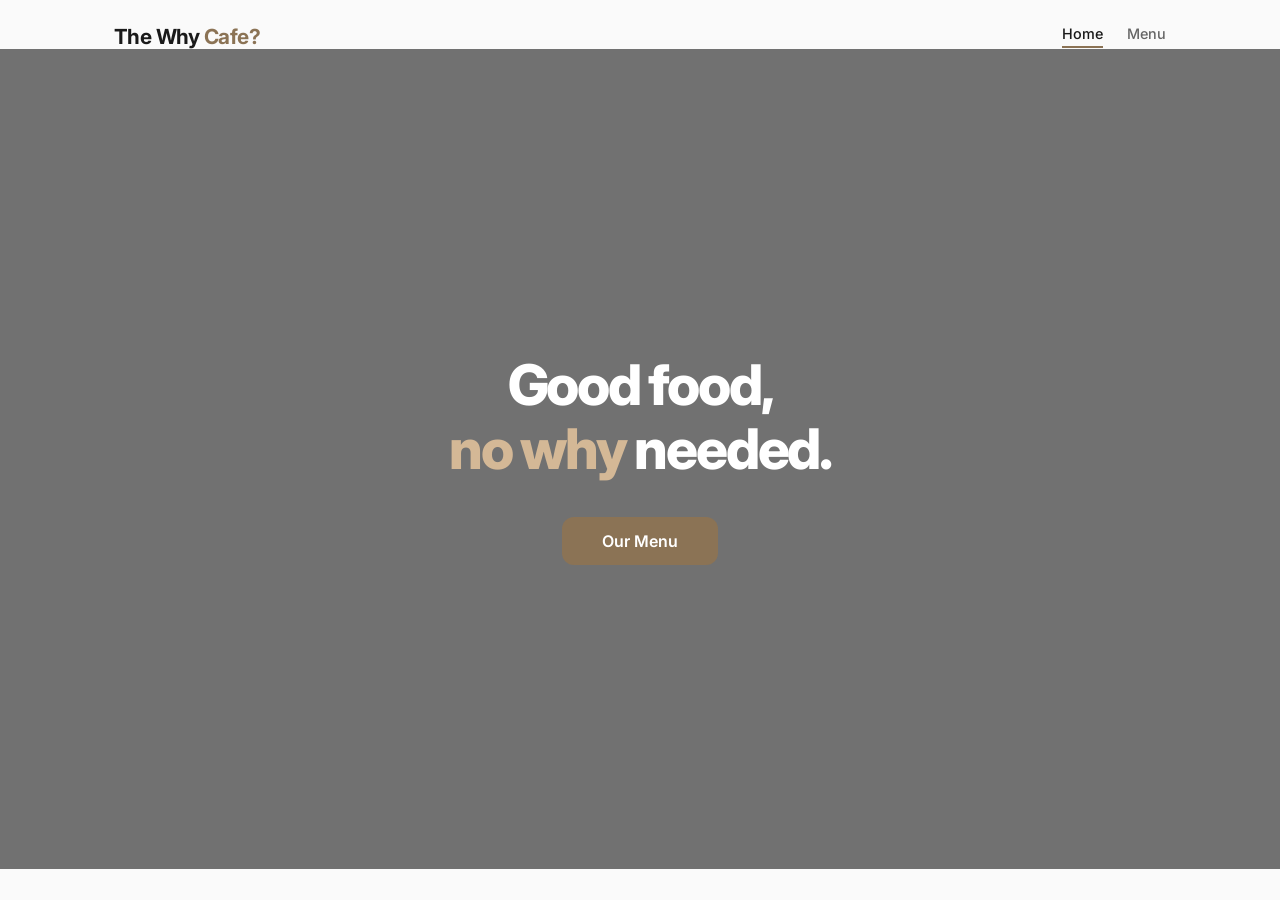
==== commit 34a98013: "rename file" ====
--- a/index.html
+++ b/index.html
@@ -3,372 +3,474 @@
 <head>
   <meta charset="UTF-8" />
   <meta name="viewport" content="width=device-width, initial-scale=1.0" />
-  <title>HTML Tags Demo</title>
+  <title>The Why Cafe?</title>
   <link rel="preconnect" href="https://fonts.googleapis.com" />
   <link rel="preconnect" href="https://fonts.gstatic.com" crossorigin />
-  <link href="https://fonts.googleapis.com/css2?family=Roboto:wght@400;700&display=swap" rel="stylesheet" />
+  <link href="https://fonts.googleapis.com/css2?family=Inter:wght@300;400;600;700;800&display=swap" rel="stylesheet" />
   <style>
     * { margin: 0; padding: 0; box-sizing: border-box; }
     body {
-      font-family: 'Roboto', Arial, sans-serif;
-      background: #faf6f0;
-      color: #3e2723;
-      line-height: 1.7;
-      padding: 0 20px;
-    }
-    header {
-      background: #4a3728;
-      color: #faf6f0;
-      padding: 32px 20px;
+      font-family: 'Inter', -apple-system, sans-serif;
+      background: #fafafa;
+      color: #1a1a1a;
+    }
+
+    nav {
+      max-width: 1100px;
+      margin: 0 auto;
+      padding: 24px 24px 0;
+      display: flex;
+      align-items: center;
+      justify-content: space-between;
+    }
+    nav .brand {
+      font-size: 1.3rem;
+      font-weight: 700;
+      letter-spacing: -0.03em;
+    }
+    nav .brand span { color: #8b7355; }
+    nav .links { display: flex; gap: 24px; }
+    nav .links a {
+      text-decoration: none;
+      color: #666;
+      font-size: 0.9rem;
+      font-weight: 500;
+      padding-bottom: 4px;
+      border-bottom: 2px solid transparent;
+      transition: all 0.2s;
+      cursor: pointer;
+    }
+    nav .links a:hover, nav .links a.active { color: #1a1a1a; border-bottom-color: #8b7355; }
+
+    .page { display: none; }
+    .page.active { display: block; }
+
+    /* HOME PAGE */
+    .hero {
+      min-height: calc(100vh - 80px);
+      display: flex;
+      align-items: center;
+      justify-content: center;
       text-align: center;
-      border-bottom: 5px solid #a1887f;
-      margin: 0 -20px;
-    }
-    header h1 {
-      margin: 0;
-      font-size: 2em;
-      letter-spacing: 1px;
-      font-weight: normal;
-    }
-    nav ul {
-      list-style: none;
-      padding: 0;
-      margin: 14px 0 0;
-      display: flex;
+      padding: 40px 24px;
+      background: linear-gradient(rgba(0,0,0,0.55), rgba(0,0,0,0.55)), url("https://images.pexels.com/photos/29833130/pexels-photo-29833130.jpeg?auto=compress&cs=tinysrgb&w=1500&h=1000&fit=crop") center / cover no-repeat;
+    }
+    .hero .content { max-width: 600px; }
+    .hero h1 {
+      font-size: 3.5rem;
+      font-weight: 800;
+      letter-spacing: -0.04em;
+      line-height: 1.15;
+      color: #fff;
+    }
+    .hero h1 span { color: #d4b896; }
+    .hero .btn {
+      display: inline-block;
+      margin-top: 36px;
+      padding: 14px 40px;
+      background: #8b7355;
+      color: #fff;
+      border: none;
+      border-radius: 12px;
+      font-size: 1rem;
+      font-weight: 600;
+      cursor: pointer;
+      text-decoration: none;
+      transition: background 0.2s;
+    }
+    .hero .btn:hover { background: #7a6448; }
+
+    /* MENU PAGE */
+    .menu-header {
+      max-width: 1100px;
+      margin: 0 auto;
+      padding: 40px 24px 0;
+    }
+    .menu-header h2 {
+      font-size: 1.6rem;
+      font-weight: 700;
+      letter-spacing: -0.03em;
+    }
+    .menu-header p {
+      color: #888;
+      font-size: 0.9rem;
+      margin-top: 4px;
+    }
+
+    .search {
+      max-width: 1100px;
+      margin: 0 auto;
+      padding: 20px 24px 24px;
+    }
+    .search input {
+      width: 100%;
+      padding: 14px 18px;
+      border: 1px solid #e5e5e5;
+      border-radius: 12px;
+      font-size: 0.95rem;
+      outline: none;
+      background: #fff;
+      font-family: inherit;
+      transition: border 0.2s;
+    }
+    .search input:focus { border-color: #bbb; }
+
+    .filters {
+      max-width: 1100px;
+      margin: -12px auto 0;
+      padding: 0 24px 24px;
+      display: flex;
+      gap: 8px;
+      flex-wrap: wrap;
+    }
+    .filters button {
+      padding: 8px 18px;
+      border: 1px solid #e5e5e5;
+      background: #fff;
+      border-radius: 100px;
+      font-size: 0.8rem;
+      font-weight: 500;
+      color: #666;
+      cursor: pointer;
+      font-family: inherit;
+      transition: all 0.2s;
+    }
+    .filters button:hover { border-color: #8b7355; color: #8b7355; }
+    .filters button.active {
+      background: #8b7355;
+      border-color: #8b7355;
+      color: #fff;
+    }
+
+    .container {
+      max-width: 1100px;
+      margin: 0 auto;
+      padding: 0 24px 80px;
+    }
+
+    .grid {
+      display: grid;
+      grid-template-columns: repeat(auto-fill, minmax(300px, 1fr));
+      gap: 20px;
+    }
+
+    .card-menu {
+      background: #fff;
+      border-radius: 16px;
+      overflow: hidden;
+      border: 1px solid #f0f0f0;
+      cursor: pointer;
+      transition: box-shadow 0.25s;
+    }
+    .card-menu:hover { box-shadow: 0 8px 28px rgba(0,0,0,0.06); }
+
+    .card-menu img {
+      width: 100%;
+      height: 200px;
+      object-fit: cover;
+      display: block;
+      background: #f5f5f5;
+    }
+
+    .card-menu .body { padding: 18px 20px 20px; }
+    .card-menu .body h3 { font-size: 1.1rem; font-weight: 600; margin-bottom: 2px; }
+    .card-menu .body .cuisine { font-size: 0.8rem; color: #999; margin-bottom: 10px; }
+    .card-menu .body .sizes {
+      display: flex;
+      gap: 6px;
+      flex-wrap: wrap;
+      margin-bottom: 10px;
+    }
+    .card-menu .body .sizes span {
+      font-size: 0.75rem;
+      font-weight: 600;
+      padding: 4px 10px;
+      border-radius: 6px;
+      background: #f5f5f5;
+      color: #555;
+    }
+
+
+    .empty {
+      grid-column: 1 / -1;
+      text-align: center;
+      padding: 60px 20px;
+      color: #aaa;
+    }
+    .empty .icon { font-size: 2.5rem; margin-bottom: 12px; }
+
+    .overlay {
+      display: none;
+      position: fixed;
+      inset: 0;
+      background: rgba(0,0,0,0.3);
+      z-index: 100;
+      align-items: center;
       justify-content: center;
-      gap: 20px;
+    }
+    .overlay.open { display: flex; }
+
+    .modal {
+      background: #fff;
+      border-radius: 20px;
+      max-width: 420px;
+      width: 90%;
+      overflow: hidden;
+      animation: up 0.25s ease;
+    }
+    @keyframes up {
+      from { opacity: 0; transform: translateY(24px); }
+      to { opacity: 1; transform: translateY(0); }
+    }
+
+    .modal img {
+      width: 100%;
+      height: 240px;
+      object-fit: cover;
+      display: block;
+      background: #f5f5f5;
+    }
+
+    .modal-body { padding: 24px; }
+    .modal-body h2 { font-size: 1.4rem; font-weight: 600; margin-bottom: 4px; }
+    .modal-body .cuisine { font-size: 0.85rem; color: #999; margin-bottom: 16px; }
+
+    .modal-body .detail { display: grid; gap: 10px; }
+    .modal-body .detail .row {
+      display: flex;
+      justify-content: space-between;
+      font-size: 0.9rem;
+      padding-bottom: 8px;
+      border-bottom: 1px solid #f0f0f0;
+    }
+    .modal-body .detail .row .label { color: #999; }
+    .modal-body .detail .row .value { font-weight: 500; }
+
+    .modal-body .ingredients {
+      margin-top: 16px;
+      padding-top: 16px;
+      border-top: 1px solid #f0f0f0;
+    }
+    .modal-body .ingredients p {
+      font-size: 0.85rem;
+      color: #999;
+      margin-bottom: 6px;
+    }
+    .modal-body .ingredients .tags {
+      display: flex;
+      gap: 6px;
       flex-wrap: wrap;
     }
-    nav a {
-      color: #faf6f0;
-      text-decoration: none;
-      font-size: 0.95em;
-      border-bottom: 1px solid transparent;
-      padding-bottom: 3px;
-    }
-    nav a:hover { border-bottom-color: #a1887f; }
-    main {
-      max-width: 800px;
-      margin: 30px auto;
-    }
-    section {
-      background: #efe6d6;
-      padding: 24px 28px;
-      border-radius: 4px;
-      margin-bottom: 24px;
-      border-left: 4px solid #6d4c41;
-    }
-    h2 {
-      color: #4a3728;
-      border-bottom: 2px solid #a1887f;
-      padding-bottom: 6px;
-      margin-bottom: 16px;
-      font-weight: normal;
-      font-size: 1.4em;
-    }
-    h3 { color: #4a3728; margin: 16px 0 8px; font-weight: normal; }
-    h4, h5, h6 { color: #4a3728; margin: 10px 0 6px; font-weight: normal; }
-    p { margin-bottom: 12px; }
-    code {
-      background: #d7ccc8;
-      padding: 2px 6px;
-      border-radius: 3px;
-      font-size: 0.9em;
-    }
-    pre {
-      background: #4a3728;
-      color: #faf6f0;
-      padding: 16px;
-      border-radius: 4px;
-      overflow-x: auto;
-      font-size: 0.9em;
-      margin: 12px 0;
-    }
-    blockquote {
-      background: #d7ccc8;
-      padding: 12px 20px;
-      border-left: 4px solid #6d4c41;
-      margin: 12px 0;
-      font-style: italic;
-    }
-    hr {
+    .modal-body .ingredients .tags span {
+      font-size: 0.75rem;
+      padding: 4px 12px;
+      border-radius: 6px;
+      background: #f5f5f5;
+      color: #555;
+    }
+
+    .modal-body button {
+      margin-top: 20px;
+      width: 100%;
+      padding: 12px;
+      background: #8b7355;
+      color: #fff;
       border: none;
-      border-top: 2px solid #a1887f;
-      margin: 16px 0;
-    }
-    table {
-      width: 100%;
-      border-collapse: collapse;
-      margin: 12px 0;
-    }
-    caption {
-      margin-bottom: 6px;
-      font-weight: bold;
-      color: #4a3728;
-    }
-    th {
-      background: #4a3728;
-      color: #faf6f0;
-      padding: 10px 12px;
-      border: 1px solid #4a3728;
-      text-align: left;
-    }
-    td {
-      padding: 10px 12px;
-      border: 1px solid #a1887f;
-    }
-    tr:nth-child(even) td { background: #faf6f0; }
-    tr:nth-child(odd) td { background: #efe6d6; }
-    form fieldset {
-      border: 2px solid #a1887f;
-      padding: 20px;
-      border-radius: 4px;
-    }
-    form legend {
-      padding: 0 10px;
-      font-weight: bold;
-      color: #4a3728;
-    }
-    form label { display: inline-block; width: 120px; font-weight: bold; }
-    form input, form select, form textarea {
-      padding: 6px 10px;
-      border: 2px solid #a1887f;
-      border-radius: 4px;
-      background: #faf6f0;
-      font-family: 'Roboto', Arial, sans-serif;
-      font-size: 0.95em;
-    }
-    form textarea { width: 60%; }
-    form button {
-      background: #4a3728;
-      color: #faf6f0;
-      border: none;
-      padding: 10px 28px;
-      border-radius: 4px;
-      font-size: 0.95em;
-      font-family: 'Roboto', Arial, sans-serif;
+      border-radius: 10px;
+      font-size: 0.9rem;
+      font-weight: 500;
       cursor: pointer;
-    }
-    form button:hover { background: #5d4037; }
-    figure { margin: 16px 0; text-align: center; }
-    figure img {
-      max-width: 100%;
-      height: auto;
-      border: 3px solid #a1887f;
-      border-radius: 4px;
-    }
-    figcaption { margin-top: 6px; font-style: italic; color: #5d4037; }
-    video, audio { max-width: 100%; }
-    aside {
-      background: #d7ccc8;
-      padding: 16px 24px;
-      border-radius: 4px;
-      margin-bottom: 24px;
-      border-left: 4px solid #4a3728;
-    }
-    footer {
-      background: #4a3728;
-      color: #faf6f0;
-      text-align: center;
-      padding: 20px;
-      margin: 0 -20px;
-      border-top: 5px solid #a1887f;
-    }
-    dl dt { font-weight: bold; color: #4a3728; margin-top: 6px; }
-    dl dd { margin-left: 20px; }
-    ol, ul { padding-left: 24px; margin-bottom: 12px; }
-    @media (max-width: 600px) {
-      body { padding: 0 12px; }
-      header { padding: 24px 12px; }
-      header h1 { font-size: 1.5em; }
-      section { padding: 16px; }
-      form label { display: block; width: auto; margin-bottom: 4px; }
-      form textarea { width: 100%; }
+      transition: background 0.2s;
+    }
+    .modal-body button:hover { background: #7a6448; }
+
+    @media (max-width: 640px) {
+      nav { flex-direction: column; gap: 12px; }
+      .hero h1 { font-size: 2rem; }
+      .hero { padding: 40px 24px 60px; }
+      .grid { grid-template-columns: 1fr; }
+
     }
   </style>
 </head>
 <body>
 
-<header>
-  <h1>&#9733; HTML Tags Demo &#9733;</h1>
-  <nav>
-    <ul>
-      <li><a href="#text">Text</a></li>
-      <li><a href="#lists">Lists</a></li>
-      <li><a href="#media">Links &amp; Media</a></li>
-      <li><a href="#table">Table</a></li>
-      <li><a href="#form">Form</a></li>
-    </ul>
-  </nav>
-</header>
-
-<main>
-
-  <aside>
-    <h3 style="color:#4a3728;margin-top:0">&#128161; Did You Know?</h3>
-    <p style="margin-bottom:0">
-      HTML stands for <strong>H</strong>yper<strong>T</strong>ext
-      <strong>M</strong>arkup <strong>L</strong>anguage. It was first released in 1993.
-    </p>
-  </aside>
-
-  <section id="text">
-    <h2>Text Elements</h2>
-    <h1>Heading 1</h1>
-    <h2>Heading 2</h2>
-    <h3>Heading 3</h3>
-    <h4>Heading 4</h4>
-    <h5>Heading 5</h5>
-    <h6>Heading 6</h6>
-
-    <p>This is a paragraph. It contains regular text content. Below you will find inline text tags demonstrated.</p>
-
-    <p>
-      <strong>Bold text using strong</strong>,
-      <em>italic text using em</em>, <small>small text</small>,
-      <code>inline code</code>.
-    </p>
-
-    <p>Line break:<br />Text after a line break.</p>
-
-    <hr />
-
-    <blockquote>
-      This is a blockquote. It is used to quote content from another source.
-    </blockquote>
-
-    <pre>
-function hello() {
-  console.log("Hello, world!");
-}
-    </pre>
-  </section>
-
-  <section id="lists">
-    <h2>Lists</h2>
-
-    <h3>Ordered List</h3>
-    <ol>
-      <li>First item</li>
-      <li>Second item</li>
-      <li>Third item</li>
-    </ol>
-
-    <h3>Unordered List</h3>
-    <ul>
-      <li>Apples</li>
-      <li>Bananas</li>
-      <li>Cherries</li>
-    </ul>
-
-    <h3>Description List</h3>
-    <dl>
-      <dt>HTML</dt>
-      <dd>HyperText Markup Language — the standard language for web pages.</dd>
-      <dt>CSS</dt>
-      <dd>Cascading Style Sheets — used to style HTML content.</dd>
-    </dl>
-  </section>
-
-  <section id="media">
-    <h2>Links &amp; Images</h2>
-
-    <p>
-      Visit
-      <a href="https://developer.mozilla.org" target="_blank" style="color:#6d4c41;font-weight:bold">MDN Web Docs</a>
-      to learn more about HTML.
-    </p>
-
-    <figure>
-      <img
-        src="https://placehold.co/600x200/4a3728/faf6f0?text=Sample+Image"
-        alt="Placeholder image with brown background and cream text reading Sample Image"
-      />
-      <figcaption>This is a figure caption describing the image above.</figcaption>
-    </figure>
-
-    <h3>Audio</h3>
-    <audio controls>
-      <source src="sample.mp3" type="audio/mpeg" />
-      Your browser does not support the audio element.
-    </audio>
-
-    <h3>Video</h3>
-    <video controls width="320">
-      <source src="sample.mp4" type="video/mp4" />
-      Your browser does not support the video element.
-    </video>
-  </section>
-
-  <section id="table">
-    <h2>Table</h2>
-
-    <table>
-      <caption>Sample Students Table</caption>
-      <thead>
-        <tr>
-          <th>Name</th>
-          <th>Subject</th>
-          <th>Grade</th>
-        </tr>
-      </thead>
-      <tbody>
-        <tr><td>Alice</td><td>Math</td><td>A</td></tr>
-        <tr><td>Bob</td><td>Science</td><td>B+</td></tr>
-        <tr><td>Charlie</td><td>History</td><td>A-</td></tr>
-      </tbody>
-    </table>
-  </section>
-
-  <section id="form">
-    <h2>Form</h2>
-
-    <form>
-      <fieldset>
-        <legend>Personal Information</legend>
-
-        <div style="margin-bottom:12px">
-          <label for="name">Full Name:</label>
-          <input type="text" id="name" name="name" />
+<nav>
+  <div class="brand">The Why <span>Cafe?</span></div>
+  <div class="links">
+    <a class="active" onclick="navigate('home')">Home</a>
+    <a onclick="navigate('menu')">Menu</a>
+  </div>
+</nav>
+
+  <!-- HOME PAGE -->
+<div class="page active" id="page-home">
+  <div class="hero">
+    <div class="content">
+      <h1>Good food,<br /><span>no why</span> needed.</h1>
+      <a class="btn" onclick="navigate('menu')">Our Menu</a>
+    </div>
+  </div>
+</div>
+
+<!-- MENU PAGE -->
+<div class="page" id="page-menu">
+  <div class="menu-header">
+    <h2>Our Menu</h2>
+    <p>Explore dishes from around the world</p>
+  </div>
+
+  <div class="search">
+    <input type="text" id="searchInput" placeholder="Search menu..." />
+  </div>
+
+  <div class="filters" id="filters"></div>
+
+  <div class="container">
+    <div class="grid" id="menuGrid"></div>
+  </div>
+</div>
+
+<div class="overlay" id="overlay" onclick="closeModal()">
+  <div class="modal" onclick="event.stopPropagation()">
+    <img id="modalImg" src="" alt="" />
+    <div class="modal-body">
+      <h2 id="modalName"></h2>
+      <div class="cuisine" id="modalCuisine"></div>
+      <div class="detail" id="modalDetail"></div>
+      <div class="ingredients" id="modalIngredients"></div>
+      <button onclick="closeModal()">Close</button>
+    </div>
+  </div>
+</div>
+
+<script>
+  // Data from my-object.js only
+  const raw = [
+    { id: 1, name: "Cheese Pizza", size: [{name:"small",price:"99"},{name:"medium",price:"149"},{name:"large",price:"199"}], cusine: "Italian", origin: "Italy", vegetarian: false, ingredients: ["Cheese","Tomato","Basil"] },
+    { id: 2, name: "MalaTang", size: [{name:"small",price:"99"},{name:"medium",price:"149"},{name:"large",price:"199"}], cusine: "China", origin: "China", vegetarian: false, ingredients: ["Soy Sauce","Chili Oil","Garlic"] },
+    { id: 3, name: "Pad Thai", size: [{name:"small",price:"99"},{name:"medium",price:"149"},{name:"large",price:"199"}], cusine: "Thai", origin: "Thai", vegetarian: false, ingredients: ["Tofu","Peanuts","Lime"] },
+    { id: 4, name: "Pork Burger", size: [{name:"small",price:"159"},{name:"medium",price:"209"},{name:"large",price:"259"}], cusine: "American", origin: "American", vegetarian: false, ingredients: ["Beef","Bun","Lettuce"] },
+    { id: 5, name: "Sushi", size: [{name:"small",price:"199"},{name:"medium",price:"249"},{name:"large",price:"299"}], cusine: "Japanese", origin: "Japan", vegetarian: false, ingredients: ["Rice","Fish","Seaweed"] },
+    { id: 6, name: "Basque Burnt Cheesecake", size: [{name:"small",price:"129"},{name:"medium",price:"179"},{name:"large",price:"229"}], cusine: "Italian", origin: "Italian", vegetarian: false, ingredients: ["Cheese","Sugar","Eggs"] },
+    { id: 7, name: "Vegan Salad", size: [{name:"small",price:"89"},{name:"medium",price:"139"},{name:"large",price:"189"}], cusine: "Vegetarian", origin: "Global", vegetarian: true, ingredients: ["Lettuce","Tomato","Cucumber"] },
+    { id: 8, name: "Strawberry Smoothie", size: [{name:"small",price:"159"},{name:"medium",price:"209"},{name:"large",price:"259"}], cusine: "Healthy", origin: "Global", vegetarian: true, ingredients: ["Strawberry","Yogurt","Milk"] },
+    { id: 9, name: "Uji Matcha Latte", size: [{name:"small",price:"95"},{name:"large",price:"149"}], cusine: "Japanese", origin: "Japan", vegetarian: true, ingredients: ["Uji Matcha","Milk","Sugar"] },
+  ];
+
+  const menu = raw.map(item => ({
+    id: item.id,
+    name: item.name.trim(),
+    sizes: item.size,
+    cuisine: item.cusine || "",
+    origin: item.origin,
+    vegetarian: !!item.vegetarian,
+    ingredients: item.ingredients || [],
+  }));
+
+  const images = {
+    "Cheese Pizza": "https://images.pexels.com/photos/1566837/pexels-photo-1566837.jpeg?auto=compress&cs=tinysrgb&w=400&h=300&fit=crop",
+    "MalaTang": "https://images.pexels.com/photos/699953/pexels-photo-699953.jpeg?auto=compress&cs=tinysrgb&w=400&h=300&fit=crop",
+    "Pad Thai": "https://images.pexels.com/photos/1279330/pexels-photo-1279330.jpeg?auto=compress&cs=tinysrgb&w=400&h=300&fit=crop",
+    "Pork Burger": "https://images.pexels.com/photos/1639562/pexels-photo-1639562.jpeg?auto=compress&cs=tinysrgb&w=400&h=300&fit=crop",
+    "Sushi": "https://images.pexels.com/photos/2098085/pexels-photo-2098085.jpeg?auto=compress&cs=tinysrgb&w=400&h=300&fit=crop",
+    "Basque Burnt Cheesecake": "https://images.pexels.com/photos/6168339/pexels-photo-6168339.jpeg?auto=compress&cs=tinysrgb&w=400&h=300&fit=crop",
+    "Vegan Salad": "https://images.pexels.com/photos/1213710/pexels-photo-1213710.jpeg?auto=compress&cs=tinysrgb&w=400&h=300&fit=crop",
+    "Strawberry Smoothie": "https://images.pexels.com/photos/33313171/pexels-photo-33313171.jpeg?auto=compress&cs=tinysrgb&w=400&h=300&fit=crop",
+    "Uji Matcha Latte": "https://images.pexels.com/photos/5946971/pexels-photo-5946971.jpeg?auto=compress&cs=tinysrgb&w=400&h=300&fit=crop",
+  };
+
+  // Navigation
+  function navigate(page) {
+    document.querySelectorAll(".page").forEach(p => p.classList.remove("active"));
+    document.getElementById("page-" + page).classList.add("active");
+    document.querySelectorAll("nav .links a").forEach(a => a.classList.remove("active"));
+    document.querySelectorAll("nav .links a").forEach(a => {
+      if (a.textContent.toLowerCase() === page) a.classList.add("active");
+    });
+  }
+
+  // Menu page: filters
+  const cuisines = [...new Set(menu.map(f => f.cuisine))];
+  let activeCategory = "All";
+  const filterBar = document.getElementById("filters");
+  const allBtn = document.createElement("button");
+  allBtn.textContent = "All";
+  allBtn.className = "active";
+  allBtn.onclick = () => setCategory("All");
+  filterBar.appendChild(allBtn);
+  cuisines.forEach(c => {
+    const btn = document.createElement("button");
+    btn.textContent = c;
+    btn.onclick = () => setCategory(c);
+    filterBar.appendChild(btn);
+  });
+
+  function setCategory(cat) {
+    activeCategory = cat;
+    document.querySelectorAll(".filters button").forEach(b => b.classList.remove("active"));
+    document.querySelectorAll(".filters button").forEach(b => {
+      if (b.textContent === cat) b.classList.add("active");
+    });
+    render();
+  }
+
+  function getFiltered() {
+    const q = document.getElementById("searchInput").value.toLowerCase().trim();
+    return menu.filter(f => {
+      const textMatch = f.name.toLowerCase().includes(q) ||
+        f.cuisine.toLowerCase().includes(q);
+      const catMatch = activeCategory === "All" || f.cuisine === activeCategory;
+      return textMatch && catMatch;
+    });
+  }
+
+  function render() {
+    const grid = document.getElementById("menuGrid");
+    const items = getFiltered();
+
+    if (!items.length) {
+      grid.innerHTML = '<div class="empty"><div class="icon">&#x1F50D;</div><p>No items found</p></div>';
+      return;
+    }
+
+    grid.innerHTML = items.map(f => `
+      <div class="card-menu" onclick="openModal(${f.id})">
+        <img src="${images[f.name]}" alt="${f.name}" loading="lazy" />
+        <div class="body">
+          <h3>${f.name}</h3>
+          <div class="cuisine">${f.cuisine}</div>
+          <div class="sizes">${f.sizes.map(s => '<span>' + s.name + ' \u0E3F' + s.price + '</span>').join('')}</div>
         </div>
-
-        <div style="margin-bottom:12px">
-          <label for="email">Email:</label>
-          <input type="email" id="email" name="email" />
-        </div>
-
-        <div style="margin-bottom:12px">
-          <label for="age">Age:</label>
-          <input type="number" id="age" name="age" />
-        </div>
-
-        <div style="margin-bottom:12px">
-          <label for="country">Country:</label>
-          <select id="country" name="country">
-            <option value="">-- Select --</option>
-            <option value="jp">Japan</option>
-            <option value="us">United States</option>
-            <option value="uk">United Kingdom</option>
-          </select>
-        </div>
-
-        <div style="margin-bottom:12px">
-          <label for="message" style="vertical-align:top">Message:</label>
-          <textarea id="message" name="message" rows="4"></textarea>
-        </div>
-
-        <div style="margin-left:124px">
-          <button type="submit">Submit</button>
-        </div>
-      </fieldset>
-    </form>
-  </section>
-
-</main>
-
-<footer>
-  <p><small>&copy; 2026 HTML Tags Demo. Built for learning.</small></p>
-</footer>
+      </div>
+    `).join("");
+  }
+
+  function openModal(id) {
+    const f = menu.find(i => i.id === id);
+    if (!f) return;
+    document.getElementById("modalImg").src = images[f.name];
+    document.getElementById("modalImg").alt = f.name;
+    document.getElementById("modalName").textContent = f.name;
+    document.getElementById("modalCuisine").textContent = f.cuisine + (f.vegetarian ? " \u2022 Vegetarian" : "");
+    document.getElementById("modalDetail").innerHTML = f.sizes.map(s =>
+      '<div class="row"><span class="label">' + s.name + '</span><span class="value">\u0E3F' + s.price + '</span></div>'
+    ).join("");
+    document.getElementById("modalIngredients").innerHTML =
+      '<p>Ingredients</p><div class="tags">' +
+      f.ingredients.map(i => '<span>' + i + '</span>').join("") +
+      '</div>';
+    document.getElementById("overlay").classList.add("open");
+  }
+
+  function closeModal() {
+    document.getElementById("overlay").classList.remove("open");
+  }
+
+  document.addEventListener("keydown", e => { if (e.key === "Escape") closeModal(); });
+  document.getElementById("searchInput").addEventListener("input", render);
+  render();
+</script>
 
 </body>
 </html>
